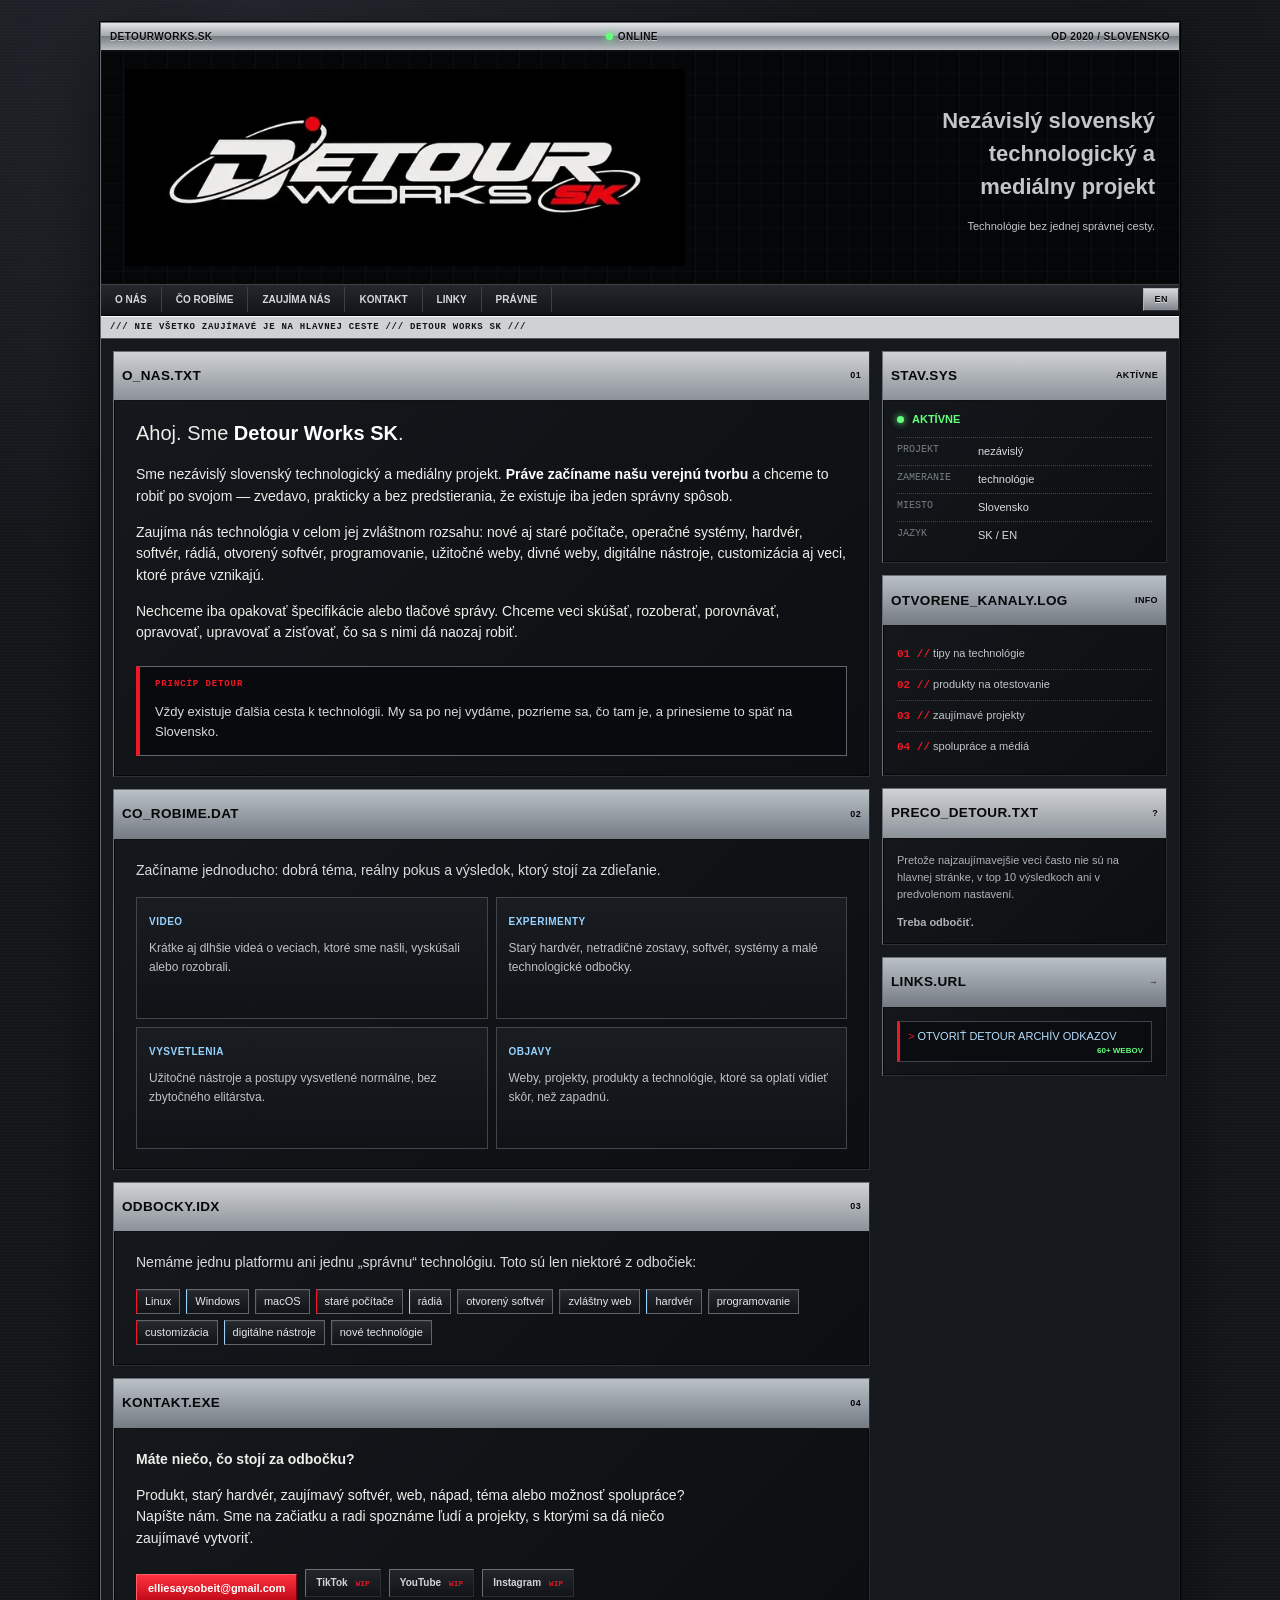
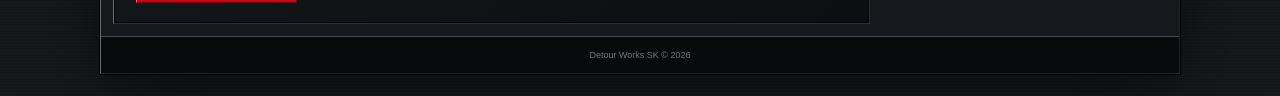
==== index.html @ 7b64d667 "Improve homepage hierarchy and usability" ====
<!doctype html>
<html lang="sk">
<head>
  <meta charset="utf-8">
  <meta name="viewport" content="width=device-width,initial-scale=1">
  <meta name="description" content="Detour Works SK — nový nezávislý slovenský technologický a mediálny projekt. Objavujeme hardvér, softvér, internet, starú techniku, programovanie a nové technologické odbočky.">
  <meta name="theme-color" content="#15171b">
  <title>Detour Works SK</title>
  <link rel="stylesheet" href="style.css">
  <script src="i18n.js" defer></script>
</head>
<body>
<a class="skip" href="#content">Preskočiť na obsah</a>

<div class="site-shell">
  <header class="masthead">
    <div class="chrome-line">
      <span>DETOURWORKS.SK</span>
      <span class="online"><i></i> ONLINE</span>
      <span>OD 2020 / SLOVENSKO</span>
    </div>

    <div class="brand-row">
      <a href="index.html" class="logo-link" aria-label="Detour Works SK — domov">
        <img src="assets/detour-works-sk-logo.webp" alt="Detour Works SK">
      </a>
      <div class="brand-note">
        <h1>Nezávislý slovenský technologický a mediálny projekt</h1>
        <p>Technológie bez jednej správnej cesty.</p>
      </div>
    </div>

    <nav aria-label="Hlavná navigácia">
      <a href="#o-nas">o nás</a>
      <a href="#co-robime">čo robíme</a>
      <a href="#zaujima-nas">zaujíma nás</a>
      <a href="#kontakt">kontakt</a>
      <a href="links.html">linky</a>
      <a href="legal.html">právne</a>
    </nav>
  </header>

  <div class="signal-bar" aria-hidden="true">
    <span>/// NIE VŠETKO ZAUJÍMAVÉ JE NA HLAVNEJ CESTE /// DETOUR WORKS SK ///</span>
  </div>

  <main id="content" class="page-grid">
    <div class="main-column">

      <section class="panel" id="o-nas">
        <div class="titlebar">
          <h2>O_NAS.TXT</h2>
          <span>01</span>
        </div>
        <div class="panel-body intro-copy">
          <p class="hello">Ahoj. Sme <strong>Detour Works SK</strong>.</p>
          <p>Sme nezávislý slovenský technologický a mediálny projekt. <strong>Práve začíname našu verejnú tvorbu</strong> a chceme to robiť po svojom — zvedavo, prakticky a bez predstierania, že existuje iba jeden správny spôsob.</p>
          <p>Zaujíma nás technológia v celom jej zvláštnom rozsahu: nové aj staré počítače, operačné systémy, hardvér, softvér, rádiá, otvorený softvér, programovanie, užitočné weby, divné weby, digitálne nástroje, customizácia aj veci, ktoré práve vznikajú.</p>
          <p>Nechceme iba opakovať špecifikácie alebo tlačové správy. Chceme veci skúšať, rozoberať, porovnávať, opravovať, upravovať a zisťovať, čo sa s nimi dá naozaj robiť.</p>

          <div class="statement">
            <span class="statement-label">PRINCÍP DETOUR</span>
            <p>Vždy existuje ďalšia cesta k technológii. My sa po nej vydáme, pozrieme sa, čo tam je, a prinesieme to späť na Slovensko.</p>
          </div>
        </div>
      </section>

      <section class="panel" id="co-robime">
        <div class="titlebar">
          <h2>CO_ROBIME.DAT</h2>
          <span>02</span>
        </div>
        <div class="panel-body">
          <p class="plain-lead">Začíname jednoducho: dobrá téma, reálny pokus a výsledok, ktorý stojí za zdieľanie.</p>
          <div class="mini-grid">
            <div class="mini-card">
              <b>VIDEO</b>
              <p>Krátke aj dlhšie videá o veciach, ktoré sme našli, vyskúšali alebo rozobrali.</p>
            </div>
            <div class="mini-card">
              <b>EXPERIMENTY</b>
              <p>Starý hardvér, netradičné zostavy, softvér, systémy a malé technologické odbočky.</p>
            </div>
            <div class="mini-card">
              <b>VYSVETLENIA</b>
              <p>Užitočné nástroje a postupy vysvetlené normálne, bez zbytočného elitárstva.</p>
            </div>
            <div class="mini-card">
              <b>OBJAVY</b>
              <p>Weby, projekty, produkty a technológie, ktoré sa oplatí vidieť skôr, než zapadnú.</p>
            </div>
          </div>
        </div>
      </section>

      <section class="panel" id="zaujima-nas">
        <div class="titlebar">
          <h2>ODBOCKY.IDX</h2>
          <span>03</span>
        </div>
        <div class="panel-body">
          <p class="plain-lead">Nemáme jednu platformu ani jednu „správnu“ technológiu. Toto sú len niektoré z odbočiek:</p>
          <div class="route-list">
            <span>Linux</span>
            <span>Windows</span>
            <span>macOS</span>
            <span>staré počítače</span>
            <span>rádiá</span>
            <span>otvorený softvér</span>
            <span>zvláštny web</span>
            <span>hardvér</span>
            <span>programovanie</span>
            <span>customizácia</span>
            <span>digitálne nástroje</span>
            <span>nové technológie</span>
          </div>
        </div>
      </section>

      <section class="panel" id="kontakt">
        <div class="titlebar">
          <h2>KONTAKT.EXE</h2>
          <span>04</span>
        </div>
        <div class="panel-body contact-copy">
          <p><strong>Máte niečo, čo stojí za odbočku?</strong></p>
          <p>Produkt, starý hardvér, zaujímavý softvér, web, nápad, téma alebo možnosť spolupráce? Napíšte nám. Sme na začiatku a radi spoznáme ľudí a projekty, s ktorými sa dá niečo zaujímavé vytvoriť.</p>
          <div class="contact-actions">
            <a class="email-button" href="mailto:elliesaysobeit@gmail.com">elliesaysobeit@gmail.com</a>
            <span class="social-button wip">TikTok <small>WIP</small></span>
            <span class="social-button wip">YouTube <small>WIP</small></span>
            <span class="social-button wip">Instagram <small>WIP</small></span>
          </div>
        </div>
      </section>

    </div>

    <aside class="side-column" aria-label="Stav projektu">
      <section class="panel compact-panel">
        <div class="titlebar">
          <h2>STAV.SYS</h2>
          <span>AKTÍVNE</span>
        </div>
        <div class="panel-body">
          <div class="status-row"><i class="status-dot"></i><strong>AKTÍVNE</strong></div>
          <dl class="spec-list">
            <div><dt>projekt</dt><dd>nezávislý</dd></div>
            <div><dt>zameranie</dt><dd>technológie</dd></div>
            <div><dt>miesto</dt><dd>Slovensko</dd></div>
            <div><dt>jazyk</dt><dd>SK / EN</dd></div>
          </dl>
        </div>
      </section>

      <section class="panel compact-panel">
        <div class="titlebar">
          <h2>OTVORENE_KANALY.LOG</h2>
          <span>INFO</span>
        </div>
        <div class="panel-body bench-list">
          <p><b>01 //</b> tipy na technológie</p>
          <p><b>02 //</b> produkty na otestovanie</p>
          <p><b>03 //</b> zaujímavé projekty</p>
          <p><b>04 //</b> spolupráce a médiá</p>
        </div>
      </section>

      <section class="panel compact-panel">
        <div class="titlebar">
          <h2>PRECO_DETOUR.TXT</h2>
          <span>?</span>
        </div>
        <div class="panel-body small-copy">
          <p>Pretože najzaujímavejšie veci často nie sú na hlavnej stránke, v top 10 výsledkoch ani v predvolenom nastavení.</p>
          <p><strong>Treba odbočiť.</strong></p>
        </div>
      </section>

      <section class="panel compact-panel">
        <div class="titlebar">
          <h2>LINKS.URL</h2>
          <span>→</span>
        </div>
        <div class="panel-body links-list">
          <a class="archive-link" href="links.html">OTVORIŤ DETOUR ARCHÍV ODKAZOV <small>60+ WEBOV</small></a>
        </div>
      </section>
    </aside>
  </main>

  <footer>
    <p>Detour Works SK © 2026</p>
  </footer>
</div>
</body>
</html>
---- style.css ----
*{box-sizing:border-box}
:root{
  --bg:#15171b;
  --bg2:#0d0f12;
  --panel:#101216;
  --panel2:#191c21;
  --line:#5f646b;
  --line-dark:#24282e;
  --text:#eceee9;
  --muted:#aeb3b9;
  --silver:#c9cdd1;
  --silver-dark:#7b8188;
  --red:#f01828;
  --blue:#98d4ff;
  --green:#63ff7d;
}
html{scroll-behavior:smooth}
body{
  margin:0;
  background:
    radial-gradient(circle at 20% 0,rgba(66,75,88,.32),transparent 30%),
    repeating-linear-gradient(0deg,rgba(255,255,255,.015) 0,rgba(255,255,255,.015) 1px,transparent 1px,transparent 3px),
    var(--bg);
  color:var(--text);
  font-family:Verdana,Tahoma,Arial,sans-serif;
  font-size:14px;
  line-height:1.55;
}
a{color:var(--blue);text-underline-offset:2px}
a:hover{color:#fff}
a:focus-visible{outline:2px dotted #fff;outline-offset:3px}
.skip{position:absolute;left:10px;top:-60px;background:#fff;color:#000;padding:7px 10px;z-index:1000}.skip:focus{top:10px}

.site-shell{
  width:min(1080px,calc(100% - 24px));
  margin:22px auto;
  border:1px solid #666b72;
  border-right-color:#20242a;
  border-bottom-color:#20242a;
  background:#0a0c0f;
  box-shadow:0 0 0 1px #000,0 18px 70px rgba(0,0,0,.55);
}

.chrome-line{
  min-height:28px;
  display:flex;
  align-items:center;
  justify-content:space-between;
  gap:14px;
  padding:5px 9px;
  background:linear-gradient(#e2e5e7 0,#a3a8ae 47%,#777d84 50%,#b9bec3 100%);
  border-bottom:1px solid #111;
  color:#08090a;
  font:700 10px/1.2 Tahoma,Verdana,sans-serif;
  letter-spacing:.04em;
  text-shadow:0 1px rgba(255,255,255,.5);
}
.online{display:flex;align-items:center;gap:5px}
.online i,.status-dot{width:7px;height:7px;background:var(--green);border-radius:50%;box-shadow:0 0 7px var(--green)}

.brand-row{
  display:flex;
  align-items:center;
  justify-content:space-between;
  gap:25px;
  min-height:138px;
  padding:18px 24px;
  background:
    linear-gradient(90deg,rgba(255,255,255,.03) 1px,transparent 1px),
    linear-gradient(rgba(255,255,255,.025) 1px,transparent 1px),
    #050608;
  background-size:22px 22px;
  border-bottom:1px solid #3d4248;
}
.logo-link{display:block;max-width:560px;min-width:0}
.logo-link img{display:block;width:100%;height:auto}
.brand-note{
  width:250px;
  flex:0 0 250px;
  color:#c2c6ca;
  font-size:11px;
  line-height:1.5;
  text-align:right;
}
.brand-note strong{display:block;color:#fff;font-size:12px;font-weight:700}
.brand-note span{display:block;margin-top:7px;color:var(--red);font:700 9px/1.4 "Courier New",monospace;text-transform:uppercase;letter-spacing:.08em}

nav{
  display:flex;
  align-items:center;
  flex-wrap:wrap;
  min-height:31px;
  background:linear-gradient(#24272c,#121418);
  border-bottom:1px solid #000;
}
nav a{
  padding:8px 14px 7px;
  border-right:1px solid #3d4147;
  color:#d4d7db;
  text-decoration:none;
  font:700 10px/1 Tahoma,Verdana,sans-serif;
  text-transform:uppercase;
}
nav a:hover{background:#30343a;color:#fff}
.signal-bar{
  overflow:hidden;
  padding:5px 9px;
  background:#cfd2d5;
  color:#111;
  border-top:1px solid #fff;
  border-bottom:1px solid #555;
  font:700 9px/1.2 "Courier New",monospace;
  letter-spacing:.08em;
  white-space:nowrap;
}
.signal-bar span{color:#151515}

.page-grid{
  display:grid;
  grid-template-columns:minmax(0,1fr) 285px;
  gap:12px;
  padding:12px;
  background:#15181c;
  align-items:start;
}
.main-column,.side-column{display:grid;gap:12px}

.panel{
  border:1px solid #6b7076;
  border-right-color:#2c3035;
  border-bottom-color:#2c3035;
  background:linear-gradient(135deg,#15181c,#0c0e11);
  box-shadow:inset 0 0 0 1px #050607;
}
.titlebar{
  display:flex;
  justify-content:space-between;
  align-items:center;
  gap:15px;
  min-height:25px;
  padding:5px 8px;
  background:linear-gradient(#cfd2d5,#8c9299);
  color:#060708;
  border-bottom:1px solid #111;
  font:700 9px/1.2 Tahoma,Verdana,sans-serif;
  letter-spacing:.04em;
}
.panel:nth-child(even)>.titlebar{background:linear-gradient(#b9c0c6,#747b83)}
.panel-body{padding:20px 22px}
.panel-body p:first-child{margin-top:0}
.panel-body p:last-child{margin-bottom:0}

.intro-copy{font-size:14px}
.hello{font-size:20px;line-height:1.25;margin-bottom:18px!important}
.hello strong{color:#fff}
.intro-copy strong{color:#fff}
.statement{
  margin-top:22px;
  padding:13px 15px;
  border:1px solid #62676d;
  border-left:4px solid var(--red);
  background:#080a0d;
}
.statement-label{
  display:block;
  margin-bottom:5px;
  color:var(--red);
  font:700 9px/1 "Courier New",monospace;
  letter-spacing:.1em;
}
.statement p{font-size:13px;color:#d7dade}

.plain-lead{color:#d8dadd;margin-bottom:15px!important}
.mini-grid{
  display:grid;
  grid-template-columns:1fr 1fr;
  gap:8px;
}
.mini-card{
  min-height:122px;
  padding:12px;
  border:1px solid #41464c;
  background:linear-gradient(#191c21,#101216);
}
.mini-card b{
  color:var(--blue);
  font:700 10px/1 Tahoma,Verdana,sans-serif;
  letter-spacing:.05em;
}
.mini-card p{margin:8px 0 0;color:#bfc3c7;font-size:12px}

.route-list{display:flex;flex-wrap:wrap;gap:6px}
.route-list span{
  padding:5px 8px;
  border:1px solid #60656b;
  background:linear-gradient(#25282d,#111317);
  color:#e5e7e9;
  font:11px/1.2 Tahoma,Verdana,sans-serif;
  box-shadow:inset 1px 1px rgba(255,255,255,.05);
}
.route-list span:nth-child(3n+1){border-left-color:var(--red)}
.route-list span:nth-child(3n+2){border-left-color:var(--blue)}

.contact-copy p{max-width:72ch}
.email-button{
  display:inline-block;
  margin-top:10px;
  padding:8px 11px;
  border:1px solid #ff5c67;
  border-right-color:#77000a;
  border-bottom-color:#77000a;
  background:linear-gradient(#ff3341,#bd0715);
  color:white;
  text-decoration:none;
  font:700 11px/1 Tahoma,Verdana,sans-serif;
}
.email-button:hover{background:linear-gradient(#ff5a65,#e10a1a);color:#fff}

.compact-panel .panel-body{padding:13px 14px}
.status-row{display:flex;align-items:center;gap:8px;color:var(--green);font:700 11px/1 Tahoma,Verdana,sans-serif;margin-bottom:12px}
.spec-list{margin:0}
.spec-list div{
  display:grid;
  grid-template-columns:74px 1fr;
  gap:7px;
  padding:5px 0;
  border-top:1px dotted #42474d;
}
.spec-list dt{color:#777e85;font:10px/1.4 "Courier New",monospace;text-transform:uppercase}
.spec-list dd{margin:0;color:#d9dcdf;font-size:11px}
.small-note,.small-copy p{font-size:11px;color:#aeb3b8}
.small-note{margin-top:12px!important}
.bench-list p{
  margin:0;
  padding:6px 0;
  border-bottom:1px dotted #3d4248;
  font-size:11px;
  color:#c2c6ca;
}
.bench-list p:last-child{border-bottom:0}
.bench-list b{color:var(--red);font-family:"Courier New",monospace}
.links-list{display:grid;gap:6px}
.links-list a{
  display:block;
  padding:6px 8px;
  border:1px solid #3f444a;
  background:#0a0c0f;
  color:#b7dfff;
  font-size:11px;
  text-decoration:none;
}
.links-list a:before{content:"> ";color:var(--red)}
.links-list a:hover{background:#171a1e;color:#fff}

footer{
  padding:12px;
  border-top:1px solid #454a50;
  background:#08090b;
  color:#727981;
  text-align:center;
  font:9px/1.4 Tahoma,Verdana,sans-serif;
}
.web-buttons{display:flex;justify-content:center;gap:5px;flex-wrap:wrap;margin-bottom:8px}
.web-buttons span{
  min-width:76px;
  padding:4px 6px;
  border:1px solid #aaa;
  border-right-color:#333;
  border-bottom-color:#333;
  background:linear-gradient(#d8dbdd,#838991);
  color:#0b0c0d;
  font:700 8px/1 Tahoma,Verdana,sans-serif;
  text-shadow:0 1px #fff;
}
.web-buttons span:nth-child(2){background:#101216;color:#74ff89;text-shadow:none;border-color:#4b5158}
.web-buttons span:nth-child(4){background:#c50b19;color:#fff;text-shadow:none;border-color:#ff6973 #660008 #660008 #ff6973}
footer p{margin:0}

.legal-page{
  max-width:850px;
  margin:12px auto;
  border:1px solid #565b62;
  background:#101216;
}
.legal-hero,.legal-block{padding:20px 24px}
.legal-hero{border-bottom:1px solid #484d53}
.legal-hero h1{font-size:25px;margin:5px 0 12px}
.legal-hero p,.legal-block p{font-size:12px;color:#c4c8cc}
.legal-block{border-bottom:1px dotted #454a50}
.legal-block h2{font-size:16px;margin:0 0 8px;color:#fff}
.section-tag{font:700 9px/1 "Courier New",monospace;color:var(--red);letter-spacing:.08em}

.error-page{min-height:100vh;display:grid;place-items:center;padding:20px;background:var(--bg)}
.error-box{width:min(560px,100%);border:1px solid #666b72;background:#0c0e11}
.error-box .inside{padding:28px}
.error-box h1{margin:0;color:var(--red);font-size:58px;line-height:1}
.error-box h2{font-size:18px}
.button{
  display:inline-block;
  padding:7px 10px;
  border:1px solid #9da2a7;
  background:linear-gradient(#d6d9dc,#898f96);
  color:#08090a;
  text-decoration:none;
  font:700 10px/1 Tahoma,Verdana,sans-serif;
}
.button.primary{background:linear-gradient(#ff3d49,#bf0715);border-color:#ff7480 #690007 #690007 #ff7480;color:#fff}

@media(max-width:820px){
  .page-grid{grid-template-columns:1fr}
  .side-column{grid-template-columns:1fr 1fr}
  .brand-row{align-items:flex-start}
  .brand-note{width:190px;flex-basis:190px}
}
@media(max-width:620px){
  body{font-size:13px}
  .site-shell{width:calc(100% - 10px);margin:5px auto}
  .chrome-line span:last-child{display:none}
  .brand-row{display:block;padding:14px}
  .logo-link{max-width:100%}
  .brand-note{width:auto;margin-top:12px;text-align:left}
  nav a{padding:8px 9px;font-size:9px}
  .page-grid{padding:7px;gap:7px}
  .main-column,.side-column{gap:7px}
  .side-column{grid-template-columns:1fr}
  .panel-body{padding:16px}
  .mini-grid{grid-template-columns:1fr}
  .hello{font-size:18px}
}
@media(prefers-reduced-motion:reduce){html{scroll-behavior:auto}}

/* link archive */
.archive-link{border-left:3px solid var(--red)!important}
.archive-link small{float:right;color:var(--green);font:700 8px/1 Tahoma,Verdana,sans-serif;margin-top:2px}
.links-shell{max-width:1180px}
.links-header{display:grid;grid-template-columns:1fr 130px;gap:30px;align-items:end;padding:28px 30px;background:radial-gradient(circle at 85% 30%,rgba(240,24,40,.16),transparent 28%),linear-gradient(135deg,#08090b,#15181c);border-bottom:1px solid #464b51}
.links-header h1{margin:7px 0 10px;font:900 clamp(28px,5vw,56px)/.95 Arial,Helvetica,sans-serif;letter-spacing:-.045em;text-transform:uppercase;font-style:italic}
.links-header p{max-width:760px;margin:0;color:#c3c7cb;font-size:13px}
.back-home{font:700 9px/1 Tahoma,Verdana,sans-serif;text-decoration:none;color:var(--blue)}
.directory-stamp{justify-self:end;width:110px;padding:11px;border:2px solid #aaa;border-right-color:#383c41;border-bottom-color:#383c41;background:linear-gradient(#d6d9dc,#7d838a);color:#0b0c0d;text-align:center;font:700 11px/1.05 Tahoma,Verdana,sans-serif;transform:rotate(2deg);text-shadow:0 1px #fff}
.directory-stamp b{font-size:31px;letter-spacing:-.05em}.directory-stamp small{font-size:8px}
.links-main{padding:12px;background:#15181c}
.directory-toolbar{position:sticky;top:0;z-index:20;display:grid;grid-template-columns:auto minmax(120px,1fr) auto auto;gap:7px;align-items:center;padding:8px;border:1px solid #6a7077;background:linear-gradient(#cfd2d5,#81878e);color:#08090a;box-shadow:0 3px 8px rgba(0,0,0,.4)}
.toolbar-label{font:700 10px/1 Tahoma,Verdana,sans-serif}
.directory-toolbar input{min-width:0;padding:6px 8px;border:1px inset #555;background:#fff;color:#111;font:11px/1 Tahoma,Verdana,sans-serif}
.directory-toolbar button{padding:6px 9px;border:1px outset #eee;background:#c9ccd0;color:#111;font:700 9px/1 Tahoma,Verdana,sans-serif}
.result-count{font:700 9px/1 "Courier New",monospace}
.archive-intro{margin:12px 0;padding:10px 12px;border:1px dotted #51565c;background:#0d0f12;color:#9fa5ab;font-size:11px}
.link-category{margin:0 0 12px;border:1px solid #545a60;background:#0b0d10}
.category-bar{display:flex;justify-content:space-between;gap:20px;padding:6px 8px;border-bottom:1px solid #111;background:linear-gradient(#bfc4c8,#737980);color:#060708;font:700 9px/1.2 Tahoma,Verdana,sans-serif;letter-spacing:.04em}
.link-directory{display:grid;grid-template-columns:repeat(2,minmax(0,1fr));gap:1px;background:#33383e}
.resource{display:grid;grid-template-columns:minmax(0,1fr) auto;gap:5px 15px;align-content:start;min-height:104px;padding:12px 13px;background:linear-gradient(135deg,#15181c,#0c0e11);color:#eee;text-decoration:none}
.resource:hover{background:linear-gradient(135deg,#21252a,#111419)}
.resource b{font:700 12px/1.2 Tahoma,Verdana,sans-serif;color:#fff}
.resource code{justify-self:end;color:var(--blue);font:9px/1.2 "Courier New",monospace}
.resource span{grid-column:1/-1;color:#aeb4ba;font-size:11px;line-height:1.45}
.resource:hover b{color:#fff}.resource:hover span{color:#d3d6d9}
.resource[hidden],.link-category[hidden]{display:none!important}
.archive-footer-panel{margin-top:12px;border:1px solid #555b62;background:#0b0d10}
.archive-submit{display:flex;justify-content:space-between;gap:30px;align-items:center;padding:16px}
.archive-submit p{margin:0;max-width:780px;color:#bfc4c9;font-size:11px}
.archive-submit a{white-space:nowrap;font:700 10px/1 Tahoma,Verdana,sans-serif}
@media(max-width:720px){
  .links-header{grid-template-columns:1fr;padding:20px}
  .directory-stamp{justify-self:start}
  .link-directory{grid-template-columns:1fr}
  .directory-toolbar{grid-template-columns:auto 1fr auto}
  .result-count{grid-column:1/-1;text-align:right}
  .archive-submit{display:block}.archive-submit a{display:inline-block;margin-top:12px}
}

.contact-actions{display:flex;flex-wrap:wrap;gap:8px;align-items:center;margin-top:10px}
.social-button{
  display:inline-block;
  padding:8px 10px;
  border:1px solid #747a81;
  border-right-color:#2d3136;
  border-bottom-color:#2d3136;
  background:linear-gradient(#24282d,#121418);
  color:#e8eaec;
  text-decoration:none;
  font:700 10px/1 Tahoma,Verdana,sans-serif;
}
.social-button small{
  margin-left:5px;
  color:var(--red);
  font:700 8px/1 "Courier New",monospace;
}
.social-button.wip{cursor:default;opacity:.9}
.social-button.wip:hover{color:#e8eaec;background:linear-gradient(#24282d,#121418)}

.lang-switch{
  margin-left:auto;
  padding:6px 10px;
  border:1px solid #aeb3b8;
  border-right-color:#2c3035;
  border-bottom-color:#2c3035;
  background:linear-gradient(#d5d8db,#81878e);
  color:#08090a;
  font:700 9px/1 Tahoma,Verdana,sans-serif;
  letter-spacing:.06em;
  cursor:pointer;
  text-shadow:0 1px rgba(255,255,255,.65);
}
.lang-switch:hover{background:linear-gradient(#eef0f1,#9ba1a8);color:#000}
.lang-switch-floating{position:fixed;right:12px;top:12px;z-index:1000}
@media(max-width:620px){.lang-switch{padding:7px 9px}}
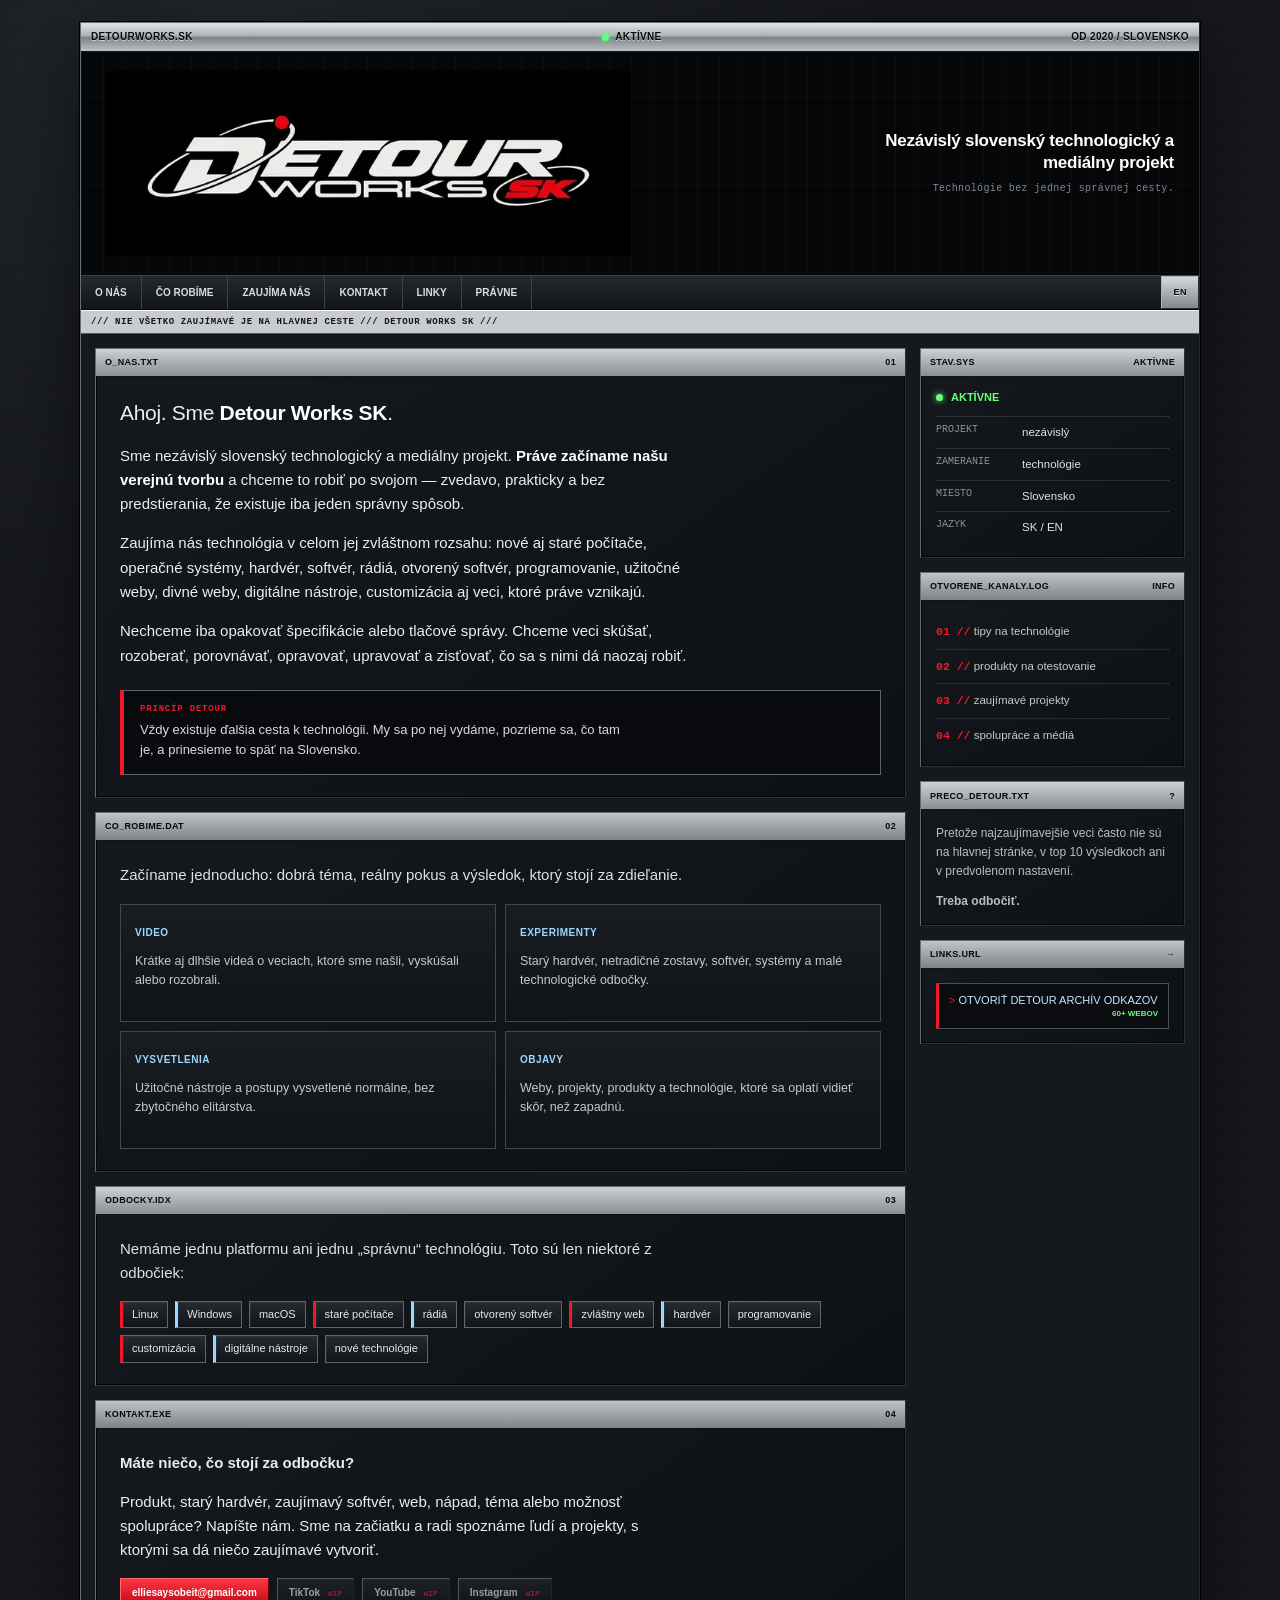
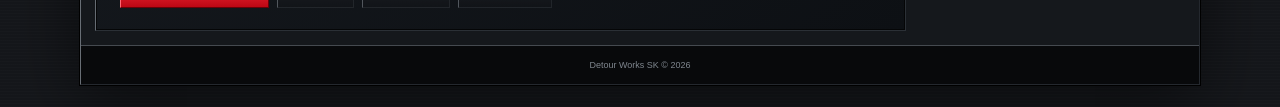
==== commit 39457893: "Keep Slovak status label on default page" ====
--- a/index.html
+++ b/index.html
@@ -16,7 +16,7 @@
   <header class="masthead">
     <div class="chrome-line">
       <span>DETOURWORKS.SK</span>
-      <span class="online"><i></i> ONLINE</span>
+      <span class="online"><i></i> AKTÍVNE</span>
       <span>OD 2020 / SLOVENSKO</span>
     </div>
 
--- a/style.css
+++ b/style.css
@@ -1,397 +1,338 @@
 *{box-sizing:border-box}
 :root{
   --bg:#15171b;
-  --bg2:#0d0f12;
-  --panel:#101216;
-  --panel2:#191c21;
-  --line:#5f646b;
-  --line-dark:#24282e;
+  --bg-deep:#090b0e;
+  --panel:#111419;
+  --panel-hi:#181c21;
+  --line:#555b62;
+  --line-soft:#343940;
   --text:#eceee9;
-  --muted:#aeb3b9;
+  --muted:#b9bec4;
+  --dim:#838a92;
   --silver:#c9cdd1;
-  --silver-dark:#7b8188;
   --red:#f01828;
-  --blue:#98d4ff;
+  --blue:#9bd7ff;
   --green:#63ff7d;
-}
-html{scroll-behavior:smooth}
+  --content:1120px;
+}
+html{scroll-behavior:smooth;scroll-padding-top:12px}
 body{
   margin:0;
   background:
-    radial-gradient(circle at 20% 0,rgba(66,75,88,.32),transparent 30%),
-    repeating-linear-gradient(0deg,rgba(255,255,255,.015) 0,rgba(255,255,255,.015) 1px,transparent 1px,transparent 3px),
+    radial-gradient(circle at 18% 0,rgba(65,74,87,.28),transparent 32%),
+    repeating-linear-gradient(0deg,rgba(255,255,255,.012) 0,rgba(255,255,255,.012) 1px,transparent 1px,transparent 3px),
     var(--bg);
   color:var(--text);
   font-family:Verdana,Tahoma,Arial,sans-serif;
-  font-size:14px;
-  line-height:1.55;
+  font-size:15px;
+  line-height:1.62;
+  -webkit-font-smoothing:antialiased;
 }
 a{color:var(--blue);text-underline-offset:2px}
 a:hover{color:#fff}
-a:focus-visible{outline:2px dotted #fff;outline-offset:3px}
-.skip{position:absolute;left:10px;top:-60px;background:#fff;color:#000;padding:7px 10px;z-index:1000}.skip:focus{top:10px}
+a:focus-visible,button:focus-visible,input:focus-visible{outline:2px dotted #fff;outline-offset:3px}
+.skip{position:absolute;left:10px;top:-70px;background:#fff;color:#000;padding:8px 11px;z-index:1000;font-weight:700}
+.skip:focus{top:10px}
 
 .site-shell{
-  width:min(1080px,calc(100% - 24px));
+  width:min(var(--content),calc(100% - 24px));
   margin:22px auto;
-  border:1px solid #666b72;
-  border-right-color:#20242a;
-  border-bottom-color:#20242a;
-  background:#0a0c0f;
+  border:1px solid #686e75;
+  border-right-color:#24282e;
+  border-bottom-color:#24282e;
+  background:var(--bg-deep);
   box-shadow:0 0 0 1px #000,0 18px 70px rgba(0,0,0,.55);
 }
-
+.masthead{background:#07090b}
 .chrome-line{
-  min-height:28px;
+  min-height:29px;
   display:flex;
   align-items:center;
   justify-content:space-between;
   gap:14px;
-  padding:5px 9px;
-  background:linear-gradient(#e2e5e7 0,#a3a8ae 47%,#777d84 50%,#b9bec3 100%);
+  padding:5px 10px;
+  background:linear-gradient(#e0e3e6 0,#aab0b6 47%,#7b8188 50%,#bcc1c6 100%);
   border-bottom:1px solid #111;
   color:#08090a;
   font:700 10px/1.2 Tahoma,Verdana,sans-serif;
-  letter-spacing:.04em;
-  text-shadow:0 1px rgba(255,255,255,.5);
-}
-.online{display:flex;align-items:center;gap:5px}
-.online i,.status-dot{width:7px;height:7px;background:var(--green);border-radius:50%;box-shadow:0 0 7px var(--green)}
+  letter-spacing:.035em;
+  text-shadow:0 1px rgba(255,255,255,.55);
+}
+.online{display:flex;align-items:center;gap:6px}
+.online i,.status-dot{display:inline-block;width:7px;height:7px;background:var(--green);border-radius:50%;box-shadow:0 0 6px var(--green)}
 
 .brand-row{
+  display:grid;
+  grid-template-columns:minmax(0,1fr) minmax(220px,290px);
+  align-items:center;
+  gap:30px;
+  min-height:144px;
+  padding:19px 25px;
+  background:
+    linear-gradient(90deg,rgba(255,255,255,.028) 1px,transparent 1px),
+    linear-gradient(rgba(255,255,255,.022) 1px,transparent 1px),
+    #050608;
+  background-size:22px 22px;
+  border-bottom:1px solid #3c4147;
+}
+.logo-link{display:block;max-width:525px;min-width:0}
+.logo-link img{display:block;width:100%;height:auto}
+.brand-note{text-align:right;color:var(--muted)}
+.brand-note h1{margin:0;font-size:17px;line-height:1.32;font-weight:700;color:#fff;letter-spacing:-.015em;text-transform:none}
+.brand-note p{margin:8px 0 0;color:var(--dim);font:10px/1.45 "Courier New",monospace;letter-spacing:.035em}
+
+nav{
+  display:flex;
+  align-items:stretch;
+  flex-wrap:nowrap;
+  min-height:34px;
+  overflow-x:auto;
+  background:linear-gradient(#25292e,#121418);
+  border-bottom:1px solid #000;
+  scrollbar-width:thin;
+}
+nav a{
+  flex:0 0 auto;
   display:flex;
   align-items:center;
-  justify-content:space-between;
-  gap:25px;
-  min-height:138px;
-  padding:18px 24px;
-  background:
-    linear-gradient(90deg,rgba(255,255,255,.03) 1px,transparent 1px),
-    linear-gradient(rgba(255,255,255,.025) 1px,transparent 1px),
-    #050608;
-  background-size:22px 22px;
-  border-bottom:1px solid #3d4248;
-}
-.logo-link{display:block;max-width:560px;min-width:0}
-.logo-link img{display:block;width:100%;height:auto}
-.brand-note{
-  width:250px;
-  flex:0 0 250px;
-  color:#c2c6ca;
-  font-size:11px;
-  line-height:1.5;
-  text-align:right;
-}
-.brand-note strong{display:block;color:#fff;font-size:12px;font-weight:700}
-.brand-note span{display:block;margin-top:7px;color:var(--red);font:700 9px/1.4 "Courier New",monospace;text-transform:uppercase;letter-spacing:.08em}
-
-nav{
-  display:flex;
-  align-items:center;
-  flex-wrap:wrap;
-  min-height:31px;
-  background:linear-gradient(#24272c,#121418);
-  border-bottom:1px solid #000;
-}
-nav a{
-  padding:8px 14px 7px;
-  border-right:1px solid #3d4147;
-  color:#d4d7db;
+  padding:9px 14px 8px;
+  border-right:1px solid #3d4248;
+  color:#d9dcdf;
   text-decoration:none;
   font:700 10px/1 Tahoma,Verdana,sans-serif;
   text-transform:uppercase;
 }
-nav a:hover{background:#30343a;color:#fff}
+nav a:hover{background:#31363c;color:#fff}
 .signal-bar{
   overflow:hidden;
-  padding:5px 9px;
-  background:#cfd2d5;
+  padding:6px 10px;
+  background:#c8ccd0;
   color:#111;
-  border-top:1px solid #fff;
-  border-bottom:1px solid #555;
+  border-top:1px solid #f5f5f5;
+  border-bottom:1px solid #555b62;
   font:700 9px/1.2 "Courier New",monospace;
-  letter-spacing:.08em;
+  letter-spacing:.065em;
   white-space:nowrap;
 }
 .signal-bar span{color:#151515}
 
 .page-grid{
   display:grid;
-  grid-template-columns:minmax(0,1fr) 285px;
-  gap:12px;
-  padding:12px;
+  grid-template-columns:minmax(0,1fr) 265px;
+  gap:14px;
+  padding:14px;
   background:#15181c;
   align-items:start;
 }
-.main-column,.side-column{display:grid;gap:12px}
+.main-column,.side-column{display:grid;gap:14px}
+section[id]{scroll-margin-top:14px}
 
 .panel{
-  border:1px solid #6b7076;
-  border-right-color:#2c3035;
-  border-bottom-color:#2c3035;
-  background:linear-gradient(135deg,#15181c,#0c0e11);
+  border:1px solid #666c73;
+  border-right-color:#2b3036;
+  border-bottom-color:#2b3036;
+  background:linear-gradient(145deg,#15191e,#0d1014);
   box-shadow:inset 0 0 0 1px #050607;
 }
-.titlebar{
+.titlebar,.category-bar{
   display:flex;
   justify-content:space-between;
   align-items:center;
   gap:15px;
-  min-height:25px;
-  padding:5px 8px;
-  background:linear-gradient(#cfd2d5,#8c9299);
-  color:#060708;
+  min-height:28px;
+  padding:6px 9px;
+  background:linear-gradient(#cdd1d5,#898f96);
+  color:#070809;
   border-bottom:1px solid #111;
   font:700 9px/1.2 Tahoma,Verdana,sans-serif;
-  letter-spacing:.04em;
-}
-.panel:nth-child(even)>.titlebar{background:linear-gradient(#b9c0c6,#747b83)}
-.panel-body{padding:20px 22px}
+  letter-spacing:.035em;
+}
+.titlebar h2,.category-bar h2{margin:0;font:inherit;color:inherit}
+.panel:nth-child(even)>.titlebar{background:linear-gradient(#bfc4c8,#7c838a)}
+.panel-body{padding:22px 24px}
+.panel-body p{max-width:68ch}
 .panel-body p:first-child{margin-top:0}
 .panel-body p:last-child{margin-bottom:0}
 
-.intro-copy{font-size:14px}
-.hello{font-size:20px;line-height:1.25;margin-bottom:18px!important}
+.intro-copy{font-size:15px}
+.hello{font-size:21px;line-height:1.3;margin-bottom:17px!important;letter-spacing:-.015em}
 .hello strong{color:#fff}
 .intro-copy strong{color:#fff}
 .statement{
   margin-top:22px;
-  padding:13px 15px;
-  border:1px solid #62676d;
+  padding:14px 16px;
+  border:1px solid #5f656c;
   border-left:4px solid var(--red);
   background:#080a0d;
 }
-.statement-label{
-  display:block;
-  margin-bottom:5px;
-  color:var(--red);
-  font:700 9px/1 "Courier New",monospace;
-  letter-spacing:.1em;
-}
-.statement p{font-size:13px;color:#d7dade}
-
-.plain-lead{color:#d8dadd;margin-bottom:15px!important}
-.mini-grid{
-  display:grid;
-  grid-template-columns:1fr 1fr;
-  gap:8px;
-}
+.statement-label{display:block;margin-bottom:6px;color:var(--red);font:700 9px/1 "Courier New",monospace;letter-spacing:.09em}
+.statement p{margin:0;font-size:13px;line-height:1.55;color:#d8dbde}
+
+.plain-lead{color:#dfe1e3;margin-bottom:16px!important}
+.mini-grid{display:grid;grid-template-columns:1fr 1fr;gap:9px}
 .mini-card{
-  min-height:122px;
-  padding:12px;
-  border:1px solid #41464c;
-  background:linear-gradient(#191c21,#101216);
-}
-.mini-card b{
-  color:var(--blue);
-  font:700 10px/1 Tahoma,Verdana,sans-serif;
-  letter-spacing:.05em;
-}
-.mini-card p{margin:8px 0 0;color:#bfc3c7;font-size:12px}
-
-.route-list{display:flex;flex-wrap:wrap;gap:6px}
+  min-height:118px;
+  padding:14px;
+  border:1px solid #41474e;
+  background:linear-gradient(#191d22,#101318);
+}
+.mini-card b{color:var(--blue);font:700 10px/1.2 Tahoma,Verdana,sans-serif;letter-spacing:.05em}
+.mini-card p{margin:9px 0 0;color:#c5c9cd;font-size:12.5px;line-height:1.55}
+
+.route-list{display:flex;flex-wrap:wrap;gap:7px}
 .route-list span{
-  padding:5px 8px;
-  border:1px solid #60656b;
-  background:linear-gradient(#25282d,#111317);
-  color:#e5e7e9;
+  padding:6px 9px;
+  border:1px solid #60666d;
+  background:linear-gradient(#262a30,#111419);
+  color:#e7e9eb;
   font:11px/1.2 Tahoma,Verdana,sans-serif;
   box-shadow:inset 1px 1px rgba(255,255,255,.05);
 }
-.route-list span:nth-child(3n+1){border-left-color:var(--red)}
-.route-list span:nth-child(3n+2){border-left-color:var(--blue)}
-
-.contact-copy p{max-width:72ch}
+.route-list span:nth-child(3n+1){border-left:3px solid var(--red)}
+.route-list span:nth-child(3n+2){border-left:3px solid var(--blue)}
+
+.contact-copy p{max-width:65ch}
+.contact-actions{display:flex;flex-wrap:wrap;gap:8px;align-items:center;margin-top:14px}
+.email-button,.social-button{
+  display:inline-block;
+  padding:9px 11px;
+  border:1px solid #777d84;
+  border-right-color:#2c3035;
+  border-bottom-color:#2c3035;
+  text-decoration:none;
+  font:700 10px/1 Tahoma,Verdana,sans-serif;
+}
 .email-button{
-  display:inline-block;
-  margin-top:10px;
-  padding:8px 11px;
-  border:1px solid #ff5c67;
-  border-right-color:#77000a;
-  border-bottom-color:#77000a;
-  background:linear-gradient(#ff3341,#bd0715);
-  color:white;
-  text-decoration:none;
-  font:700 11px/1 Tahoma,Verdana,sans-serif;
-}
-.email-button:hover{background:linear-gradient(#ff5a65,#e10a1a);color:#fff}
-
-.compact-panel .panel-body{padding:13px 14px}
-.status-row{display:flex;align-items:center;gap:8px;color:var(--green);font:700 11px/1 Tahoma,Verdana,sans-serif;margin-bottom:12px}
+  background:linear-gradient(#ff3543,#bc0714);
+  color:#fff;
+  border-color:#ff6974 #680008 #680008 #ff6974;
+}
+.email-button:hover{background:linear-gradient(#ff5863,#df0a19);color:#fff}
+.social-button{background:linear-gradient(#24282d,#121418);color:#e8eaec}
+.social-button small{margin-left:5px;color:var(--red);font:700 8px/1 "Courier New",monospace}
+.social-button.wip{opacity:.64;cursor:not-allowed}
+
+.compact-panel .panel-body{padding:14px 15px}
+.status-row{display:flex;align-items:center;gap:8px;color:var(--green);font:700 11px/1.2 Tahoma,Verdana,sans-serif;margin-bottom:12px}
 .spec-list{margin:0}
-.spec-list div{
-  display:grid;
-  grid-template-columns:74px 1fr;
-  gap:7px;
-  padding:5px 0;
-  border-top:1px dotted #42474d;
-}
-.spec-list dt{color:#777e85;font:10px/1.4 "Courier New",monospace;text-transform:uppercase}
-.spec-list dd{margin:0;color:#d9dcdf;font-size:11px}
-.small-note,.small-copy p{font-size:11px;color:#aeb3b8}
-.small-note{margin-top:12px!important}
-.bench-list p{
-  margin:0;
-  padding:6px 0;
-  border-bottom:1px dotted #3d4248;
-  font-size:11px;
-  color:#c2c6ca;
-}
+.spec-list div{display:grid;grid-template-columns:78px 1fr;gap:8px;padding:6px 0;border-top:1px dotted #42474d}
+.spec-list dt{color:#8c939a;font:10px/1.4 "Courier New",monospace;text-transform:uppercase}
+.spec-list dd{margin:0;color:#e0e2e4;font-size:11.5px}
+.small-copy p{font-size:12px;line-height:1.55;color:#b9bec4}
+.bench-list p{margin:0;padding:7px 0;border-bottom:1px dotted #3d4248;font-size:11.5px;color:#c6cacf}
 .bench-list p:last-child{border-bottom:0}
 .bench-list b{color:var(--red);font-family:"Courier New",monospace}
 .links-list{display:grid;gap:6px}
 .links-list a{
   display:block;
-  padding:6px 8px;
-  border:1px solid #3f444a;
+  padding:9px 10px;
+  border:1px solid #4a5057;
+  border-left:3px solid var(--red);
   background:#0a0c0f;
-  color:#b7dfff;
+  color:#c4e6ff;
   font-size:11px;
+  line-height:1.4;
   text-decoration:none;
 }
 .links-list a:before{content:"> ";color:var(--red)}
-.links-list a:hover{background:#171a1e;color:#fff}
+.links-list a:hover{background:#191d22;color:#fff}
+.archive-link small{float:right;color:var(--green);font:700 8px/1.4 Tahoma,Verdana,sans-serif;margin-left:8px}
 
 footer{
-  padding:12px;
+  padding:13px;
   border-top:1px solid #454a50;
   background:#08090b;
-  color:#727981;
+  color:#7f868e;
   text-align:center;
   font:9px/1.4 Tahoma,Verdana,sans-serif;
 }
-.web-buttons{display:flex;justify-content:center;gap:5px;flex-wrap:wrap;margin-bottom:8px}
-.web-buttons span{
-  min-width:76px;
-  padding:4px 6px;
-  border:1px solid #aaa;
-  border-right-color:#333;
-  border-bottom-color:#333;
-  background:linear-gradient(#d8dbdd,#838991);
-  color:#0b0c0d;
-  font:700 8px/1 Tahoma,Verdana,sans-serif;
-  text-shadow:0 1px #fff;
-}
-.web-buttons span:nth-child(2){background:#101216;color:#74ff89;text-shadow:none;border-color:#4b5158}
-.web-buttons span:nth-child(4){background:#c50b19;color:#fff;text-shadow:none;border-color:#ff6973 #660008 #660008 #ff6973}
 footer p{margin:0}
 
-.legal-page{
-  max-width:850px;
-  margin:12px auto;
-  border:1px solid #565b62;
-  background:#101216;
-}
-.legal-hero,.legal-block{padding:20px 24px}
-.legal-hero{border-bottom:1px solid #484d53}
-.legal-hero h1{font-size:25px;margin:5px 0 12px}
-.legal-hero p,.legal-block p{font-size:12px;color:#c4c8cc}
+/* Legal */
+.topbar{
+  display:flex;align-items:center;justify-content:space-between;gap:20px;
+  min-height:42px;padding:0 14px;background:#0a0c0f;border-bottom:1px solid #484e55
+}
+.microbrand{display:flex;align-items:center;gap:7px;text-decoration:none;color:#fff;font:700 10px/1 Tahoma,Verdana,sans-serif}
+.microbrand-mark{display:inline-grid;place-items:center;width:30px;height:20px;background:#c9cdd1;color:#111;border:1px solid #fff #333 #333 #fff}
+.microbrand b{background:var(--red);padding:3px 5px}
+.topbar nav{flex:1;justify-content:flex-end;border:0;background:transparent;overflow:auto}
+.legal-page{max-width:860px;margin:14px auto;border:1px solid #565c63;background:#101318}
+.legal-hero,.legal-block{padding:24px 28px}
+.legal-hero{border-bottom:1px solid #484e55}
+.legal-hero h1{font-size:27px;line-height:1.12;margin:6px 0 13px}
+.legal-hero p,.legal-block p{font-size:13.5px;line-height:1.62;color:#c9cdd1;max-width:72ch}
 .legal-block{border-bottom:1px dotted #454a50}
-.legal-block h2{font-size:16px;margin:0 0 8px;color:#fff}
-.section-tag{font:700 9px/1 "Courier New",monospace;color:var(--red);letter-spacing:.08em}
-
+.legal-block h2{font-size:17px;margin:0 0 9px;color:#fff}
+.section-tag{font:700 9px/1 "Courier New",monospace;color:var(--red);letter-spacing:.075em}
+
+/* 404 */
 .error-page{min-height:100vh;display:grid;place-items:center;padding:20px;background:var(--bg)}
-.error-box{width:min(560px,100%);border:1px solid #666b72;background:#0c0e11}
-.error-box .inside{padding:28px}
+.error-box{width:min(560px,100%);border:1px solid #666c73;background:#0c0f13}
+.error-box .inside{padding:30px}
 .error-box h1{margin:0;color:var(--red);font-size:58px;line-height:1}
 .error-box h2{font-size:18px}
-.button{
-  display:inline-block;
-  padding:7px 10px;
-  border:1px solid #9da2a7;
-  background:linear-gradient(#d6d9dc,#898f96);
-  color:#08090a;
-  text-decoration:none;
-  font:700 10px/1 Tahoma,Verdana,sans-serif;
-}
+.windowbar{display:flex;justify-content:space-between;gap:12px;padding:6px 9px;background:linear-gradient(#d0d4d7,#858b92);color:#090a0b;font:700 9px/1 Tahoma,Verdana,sans-serif;border-bottom:1px solid #111}
+.button{display:inline-block;padding:8px 11px;border:1px solid #9da2a7;background:linear-gradient(#d6d9dc,#898f96);color:#08090a;text-decoration:none;font:700 10px/1 Tahoma,Verdana,sans-serif}
 .button.primary{background:linear-gradient(#ff3d49,#bf0715);border-color:#ff7480 #690007 #690007 #ff7480;color:#fff}
 
-@media(max-width:820px){
-  .page-grid{grid-template-columns:1fr}
-  .side-column{grid-template-columns:1fr 1fr}
-  .brand-row{align-items:flex-start}
-  .brand-note{width:190px;flex-basis:190px}
-}
-@media(max-width:620px){
-  body{font-size:13px}
-  .site-shell{width:calc(100% - 10px);margin:5px auto}
-  .chrome-line span:last-child{display:none}
-  .brand-row{display:block;padding:14px}
-  .logo-link{max-width:100%}
-  .brand-note{width:auto;margin-top:12px;text-align:left}
-  nav a{padding:8px 9px;font-size:9px}
-  .page-grid{padding:7px;gap:7px}
-  .main-column,.side-column{gap:7px}
-  .side-column{grid-template-columns:1fr}
-  .panel-body{padding:16px}
-  .mini-grid{grid-template-columns:1fr}
-  .hello{font-size:18px}
-}
-@media(prefers-reduced-motion:reduce){html{scroll-behavior:auto}}
-
-/* link archive */
-.archive-link{border-left:3px solid var(--red)!important}
-.archive-link small{float:right;color:var(--green);font:700 8px/1 Tahoma,Verdana,sans-serif;margin-top:2px}
+/* Link archive */
 .links-shell{max-width:1180px}
-.links-header{display:grid;grid-template-columns:1fr 130px;gap:30px;align-items:end;padding:28px 30px;background:radial-gradient(circle at 85% 30%,rgba(240,24,40,.16),transparent 28%),linear-gradient(135deg,#08090b,#15181c);border-bottom:1px solid #464b51}
-.links-header h1{margin:7px 0 10px;font:900 clamp(28px,5vw,56px)/.95 Arial,Helvetica,sans-serif;letter-spacing:-.045em;text-transform:uppercase;font-style:italic}
-.links-header p{max-width:760px;margin:0;color:#c3c7cb;font-size:13px}
+.links-header{
+  display:grid;
+  grid-template-columns:minmax(0,1fr) 120px;
+  gap:28px;
+  align-items:end;
+  padding:26px 28px;
+  background:radial-gradient(circle at 85% 30%,rgba(240,24,40,.13),transparent 30%),linear-gradient(135deg,#08090b,#15181c);
+  border-bottom:1px solid #464b51;
+}
+.links-header h1{margin:8px 0 10px;font:800 clamp(28px,4vw,40px)/1 Arial,Helvetica,sans-serif;letter-spacing:-.035em;text-transform:uppercase;font-style:italic}
+.links-header p{max-width:720px;margin:0;color:#c8ccd0;font-size:13.5px;line-height:1.55}
 .back-home{font:700 9px/1 Tahoma,Verdana,sans-serif;text-decoration:none;color:var(--blue)}
-.directory-stamp{justify-self:end;width:110px;padding:11px;border:2px solid #aaa;border-right-color:#383c41;border-bottom-color:#383c41;background:linear-gradient(#d6d9dc,#7d838a);color:#0b0c0d;text-align:center;font:700 11px/1.05 Tahoma,Verdana,sans-serif;transform:rotate(2deg);text-shadow:0 1px #fff}
-.directory-stamp b{font-size:31px;letter-spacing:-.05em}.directory-stamp small{font-size:8px}
-.links-main{padding:12px;background:#15181c}
-.directory-toolbar{position:sticky;top:0;z-index:20;display:grid;grid-template-columns:auto minmax(120px,1fr) auto auto;gap:7px;align-items:center;padding:8px;border:1px solid #6a7077;background:linear-gradient(#cfd2d5,#81878e);color:#08090a;box-shadow:0 3px 8px rgba(0,0,0,.4)}
+.directory-stamp{justify-self:end;width:105px;padding:10px;border:2px solid #aaa;border-right-color:#383c41;border-bottom-color:#383c41;background:linear-gradient(#d6d9dc,#7d838a);color:#0b0c0d;text-align:center;font:700 10px/1.05 Tahoma,Verdana,sans-serif;transform:rotate(1.5deg);text-shadow:0 1px #fff}
+.directory-stamp b{font-size:29px;letter-spacing:-.04em}.directory-stamp small{font-size:8px}
+.links-main{padding:14px;background:#15181c}
+.directory-toolbar{
+  position:sticky;top:0;z-index:20;
+  display:grid;grid-template-columns:auto minmax(140px,1fr) auto auto;
+  gap:7px;align-items:center;padding:9px;
+  border:1px solid #6a7077;
+  background:linear-gradient(#cfd2d5,#81878e);
+  color:#08090a;box-shadow:0 3px 9px rgba(0,0,0,.38)
+}
 .toolbar-label{font:700 10px/1 Tahoma,Verdana,sans-serif}
-.directory-toolbar input{min-width:0;padding:6px 8px;border:1px inset #555;background:#fff;color:#111;font:11px/1 Tahoma,Verdana,sans-serif}
-.directory-toolbar button{padding:6px 9px;border:1px outset #eee;background:#c9ccd0;color:#111;font:700 9px/1 Tahoma,Verdana,sans-serif}
+.directory-toolbar input{min-width:0;padding:7px 9px;border:1px inset #555;background:#fff;color:#111;font:12px/1 Tahoma,Verdana,sans-serif}
+.directory-toolbar button{padding:7px 10px;border:1px outset #eee;background:#c9ccd0;color:#111;font:700 9px/1 Tahoma,Verdana,sans-serif;cursor:pointer}
 .result-count{font:700 9px/1 "Courier New",monospace}
-.archive-intro{margin:12px 0;padding:10px 12px;border:1px dotted #51565c;background:#0d0f12;color:#9fa5ab;font-size:11px}
-.link-category{margin:0 0 12px;border:1px solid #545a60;background:#0b0d10}
-.category-bar{display:flex;justify-content:space-between;gap:20px;padding:6px 8px;border-bottom:1px solid #111;background:linear-gradient(#bfc4c8,#737980);color:#060708;font:700 9px/1.2 Tahoma,Verdana,sans-serif;letter-spacing:.04em}
+.archive-intro{margin:12px 0;padding:11px 12px;border:1px dotted #51565c;background:#0d0f12;color:#aeb4ba;font-size:12px;line-height:1.55}
+.link-category{margin:0 0 12px;border:1px solid #555b62;background:#0b0d10;scroll-margin-top:54px}
+.category-bar{background:linear-gradient(#bfc4c8,#737980)}
 .link-directory{display:grid;grid-template-columns:repeat(2,minmax(0,1fr));gap:1px;background:#33383e}
-.resource{display:grid;grid-template-columns:minmax(0,1fr) auto;gap:5px 15px;align-content:start;min-height:104px;padding:12px 13px;background:linear-gradient(135deg,#15181c,#0c0e11);color:#eee;text-decoration:none}
-.resource:hover{background:linear-gradient(135deg,#21252a,#111419)}
-.resource b{font:700 12px/1.2 Tahoma,Verdana,sans-serif;color:#fff}
-.resource code{justify-self:end;color:var(--blue);font:9px/1.2 "Courier New",monospace}
-.resource span{grid-column:1/-1;color:#aeb4ba;font-size:11px;line-height:1.45}
-.resource:hover b{color:#fff}.resource:hover span{color:#d3d6d9}
+.resource{
+  display:grid;grid-template-columns:minmax(0,1fr) auto;
+  gap:6px 14px;align-content:start;
+  min-height:98px;padding:13px 14px;
+  background:linear-gradient(145deg,#15191e,#0c0f13);
+  color:#eee;text-decoration:none;
+  border-left:2px solid transparent;
+}
+.resource:hover{background:linear-gradient(145deg,#20252b,#12161a);border-left-color:var(--red)}
+.resource b{font:700 12.5px/1.25 Tahoma,Verdana,sans-serif;color:#fff}
+.resource code{justify-self:end;color:var(--blue);font:9px/1.25 "Courier New",monospace}
+.resource span{grid-column:1/-1;color:#b9bec4;font-size:12px;line-height:1.5}
+.resource:hover span{color:#d9dcdf}
 .resource[hidden],.link-category[hidden]{display:none!important}
 .archive-footer-panel{margin-top:12px;border:1px solid #555b62;background:#0b0d10}
 .archive-submit{display:flex;justify-content:space-between;gap:30px;align-items:center;padding:16px}
-.archive-submit p{margin:0;max-width:780px;color:#bfc4c9;font-size:11px}
+.archive-submit p{margin:0;max-width:760px;color:#c0c5ca;font-size:12px;line-height:1.55}
 .archive-submit a{white-space:nowrap;font:700 10px/1 Tahoma,Verdana,sans-serif}
-@media(max-width:720px){
-  .links-header{grid-template-columns:1fr;padding:20px}
-  .directory-stamp{justify-self:start}
-  .link-directory{grid-template-columns:1fr}
-  .directory-toolbar{grid-template-columns:auto 1fr auto}
-  .result-count{grid-column:1/-1;text-align:right}
-  .archive-submit{display:block}.archive-submit a{display:inline-block;margin-top:12px}
-}
-
-.contact-actions{display:flex;flex-wrap:wrap;gap:8px;align-items:center;margin-top:10px}
-.social-button{
-  display:inline-block;
-  padding:8px 10px;
-  border:1px solid #747a81;
-  border-right-color:#2d3136;
-  border-bottom-color:#2d3136;
-  background:linear-gradient(#24282d,#121418);
-  color:#e8eaec;
-  text-decoration:none;
-  font:700 10px/1 Tahoma,Verdana,sans-serif;
-}
-.social-button small{
-  margin-left:5px;
-  color:var(--red);
-  font:700 8px/1 "Courier New",monospace;
-}
-.social-button.wip{cursor:default;opacity:.9}
-.social-button.wip:hover{color:#e8eaec;background:linear-gradient(#24282d,#121418)}
-
+
+/* Language */
 .lang-switch{
+  flex:0 0 auto;
   margin-left:auto;
-  padding:6px 10px;
+  padding:7px 11px;
   border:1px solid #aeb3b8;
   border-right-color:#2c3035;
   border-bottom-color:#2c3035;
@@ -404,4 +345,42 @@
 }
 .lang-switch:hover{background:linear-gradient(#eef0f1,#9ba1a8);color:#000}
 .lang-switch-floating{position:fixed;right:12px;top:12px;z-index:1000}
-@media(max-width:620px){.lang-switch{padding:7px 9px}}
+
+@media(max-width:860px){
+  .page-grid{grid-template-columns:1fr}
+  .side-column{grid-template-columns:repeat(2,minmax(0,1fr))}
+  .brand-row{grid-template-columns:minmax(0,1fr) 230px}
+}
+@media(max-width:680px){
+  body{font-size:14px}
+  .site-shell{width:calc(100% - 10px);margin:5px auto}
+  .chrome-line span:last-child{display:none}
+  .brand-row{grid-template-columns:1fr;gap:13px;padding:15px}
+  .logo-link{max-width:100%}
+  .brand-note{text-align:left}
+  .brand-note h1{font-size:16px}
+  nav a{padding:9px 10px;font-size:9px}
+  .lang-switch{margin-left:0;padding:8px 10px}
+  .page-grid{padding:8px;gap:8px}
+  .main-column,.side-column{gap:8px}
+  .side-column{grid-template-columns:1fr}
+  .panel-body{padding:18px}
+  .mini-grid{grid-template-columns:1fr}
+  .hello{font-size:19px}
+  .links-header{grid-template-columns:1fr;padding:20px}
+  .directory-stamp{justify-self:start}
+  .link-directory{grid-template-columns:1fr}
+  .directory-toolbar{grid-template-columns:auto 1fr auto}
+  .result-count{grid-column:1/-1;text-align:right}
+  .archive-submit{display:block}.archive-submit a{display:inline-block;margin-top:12px}
+  .topbar{align-items:flex-start;flex-direction:column;padding:8px 10px}
+  .topbar nav{width:100%;justify-content:flex-start}
+}
+@media(max-width:420px){
+  .chrome-line{font-size:9px}
+  .panel-body{padding:16px}
+  .contact-actions{align-items:stretch}
+  .email-button,.social-button{width:100%;text-align:center}
+  .archive-link small{float:none;display:block;margin:3px 0 0}
+}
+@media(prefers-reduced-motion:reduce){html{scroll-behavior:auto}}
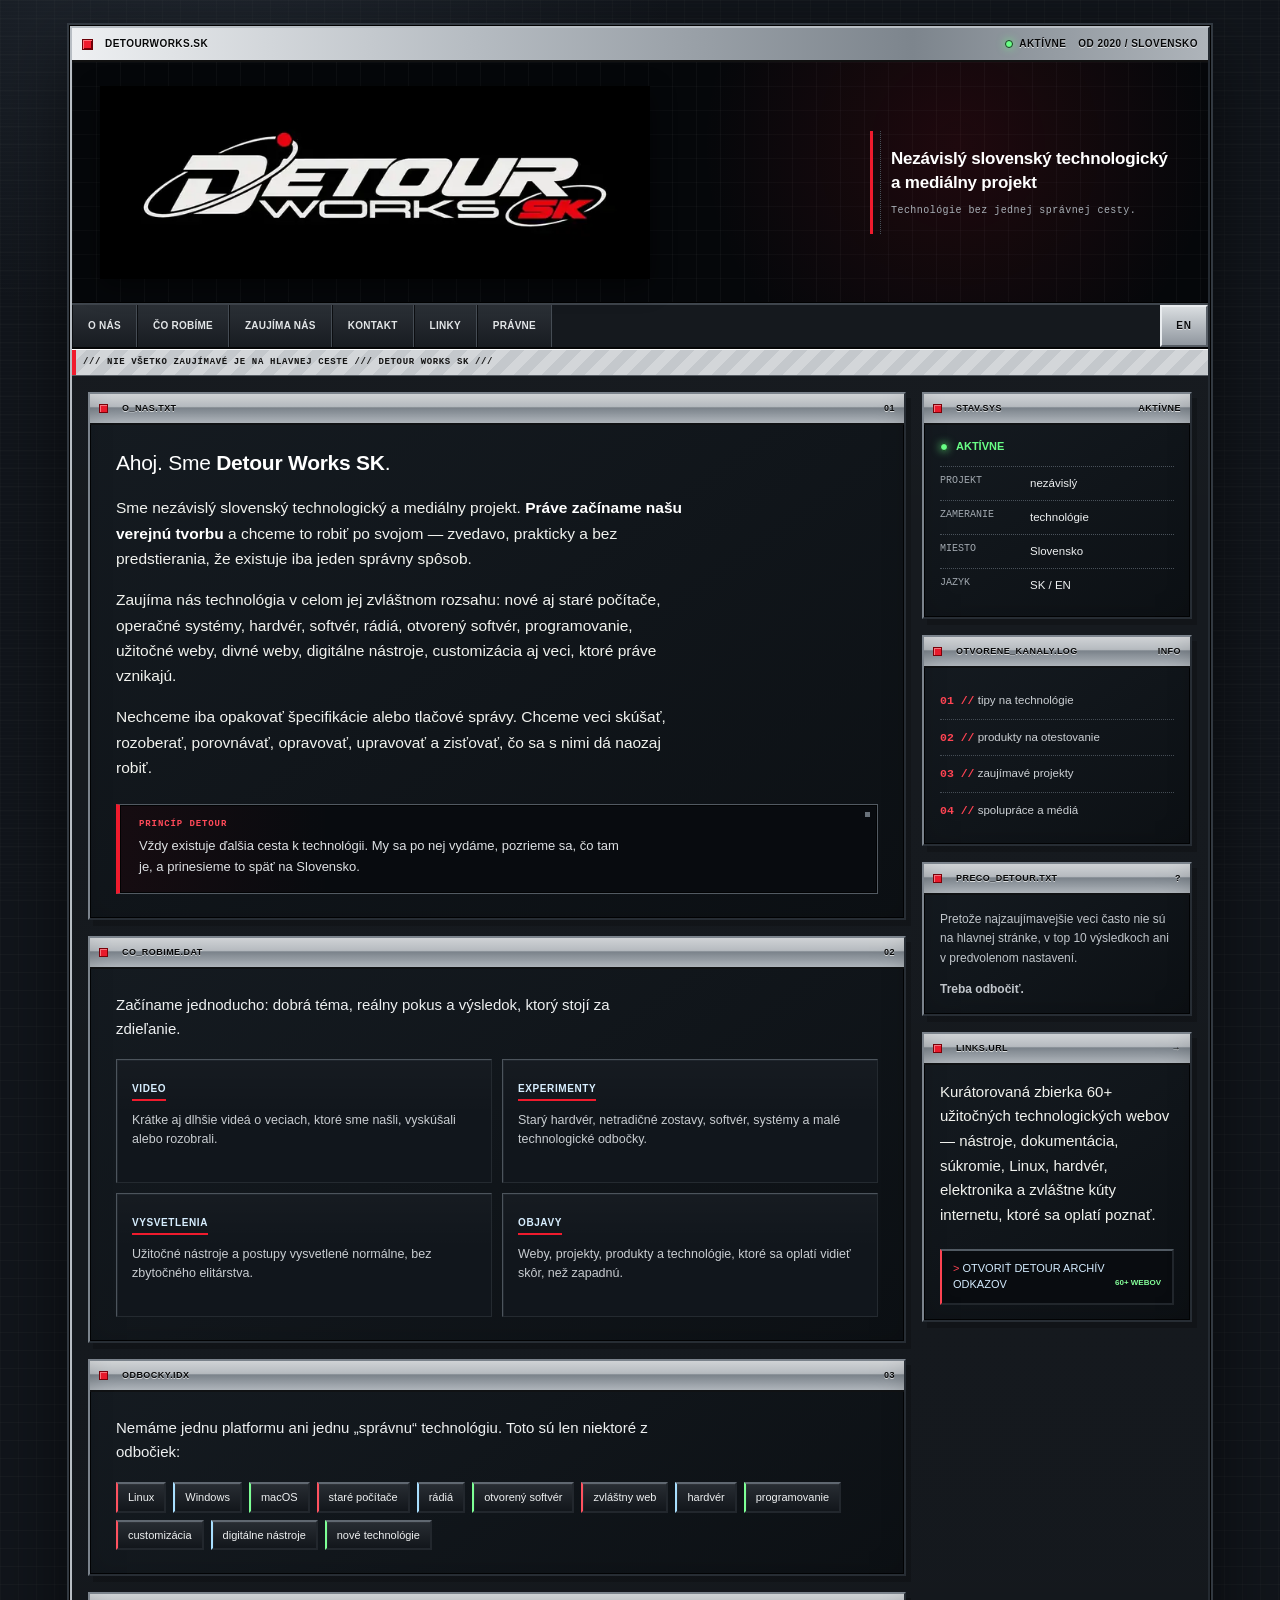
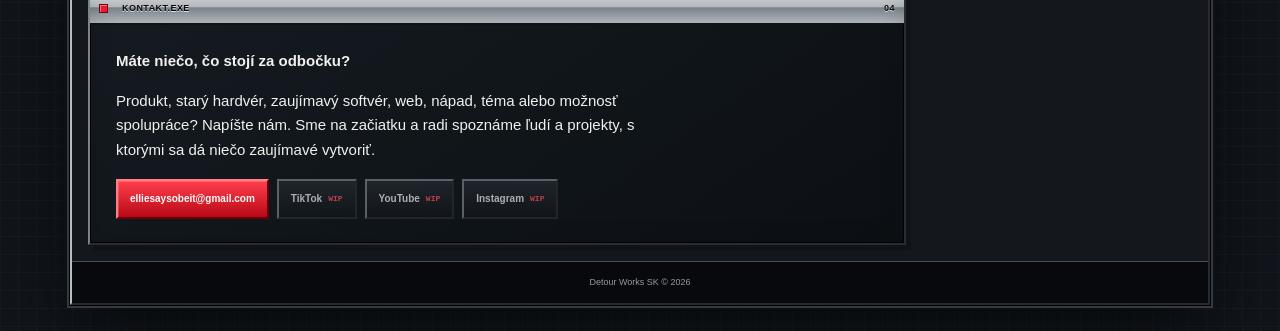
==== commit 188ed706: "Feature the Detour link archive" ====
--- a/index.html
+++ b/index.html
@@ -177,12 +177,13 @@
         </div>
       </section>
 
-      <section class="panel compact-panel">
+      <section class="panel compact-panel featured-links-panel">
         <div class="titlebar">
           <h2>LINKS.URL</h2>
           <span>→</span>
         </div>
         <div class="panel-body links-list">
+          <p class="archive-context">Kurátorovaná zbierka 60+ užitočných technologických webov — nástroje, dokumentácia, súkromie, Linux, hardvér, elektronika a zvláštne kúty internetu, ktoré sa oplatí poznať.</p>
           <a class="archive-link" href="links.html">OTVORIŤ DETOUR ARCHÍV ODKAZOV <small>60+ WEBOV</small></a>
         </div>
       </section>
--- a/style.css
+++ b/style.css
@@ -1,386 +1,1034 @@
 *{box-sizing:border-box}
+
 :root{
-  --bg:#15171b;
-  --bg-deep:#090b0e;
-  --panel:#111419;
-  --panel-hi:#181c21;
-  --line:#555b62;
-  --line-soft:#343940;
-  --text:#eceee9;
-  --muted:#b9bec4;
-  --dim:#838a92;
-  --silver:#c9cdd1;
-  --red:#f01828;
-  --blue:#9bd7ff;
-  --green:#63ff7d;
-  --content:1120px;
-}
-html{scroll-behavior:smooth;scroll-padding-top:12px}
+  --ink:#07090c;
+  --desktop:#11151b;
+  --desktop2:#171c23;
+  --window:#0d1116;
+  --panel:#11161c;
+  --panel-hi:#171d24;
+  --line:#5c646d;
+  --line-hi:#b8bec4;
+  --line-lo:#242a31;
+  --text:#f1f2ee;
+  --muted:#c1c6cb;
+  --dim:#9199a2;
+  --silver:#c7ccd1;
+  --silver-hi:#eef0f2;
+  --silver-mid:#969da5;
+  --silver-lo:#666e77;
+  --red:#f01b2d;
+  --red-dark:#9d0612;
+  --blue:#a7dcff;
+  --green:#69ff86;
+  --yellow:#fff27a;
+  --content:1140px;
+}
+
+html{
+  scroll-behavior:smooth;
+  scroll-padding-top:18px;
+}
+
 body{
   margin:0;
-  background:
-    radial-gradient(circle at 18% 0,rgba(65,74,87,.28),transparent 32%),
-    repeating-linear-gradient(0deg,rgba(255,255,255,.012) 0,rgba(255,255,255,.012) 1px,transparent 1px,transparent 3px),
-    var(--bg);
+  min-height:100vh;
   color:var(--text);
+  background:
+    radial-gradient(circle at 16% -8%,rgba(93,110,129,.24),transparent 31rem),
+    linear-gradient(rgba(255,255,255,.022) 1px,transparent 1px),
+    linear-gradient(90deg,rgba(255,255,255,.018) 1px,transparent 1px),
+    var(--desktop);
+  background-size:auto,18px 18px,18px 18px,auto;
   font-family:Verdana,Tahoma,Arial,sans-serif;
   font-size:15px;
-  line-height:1.62;
+  line-height:1.64;
   -webkit-font-smoothing:antialiased;
-}
-a{color:var(--blue);text-underline-offset:2px}
+  text-rendering:optimizeLegibility;
+}
+
+body::before{
+  content:"";
+  position:fixed;
+  inset:0;
+  z-index:-1;
+  pointer-events:none;
+  background:
+    repeating-linear-gradient(
+      0deg,
+      rgba(255,255,255,.012) 0,
+      rgba(255,255,255,.012) 1px,
+      transparent 1px,
+      transparent 4px
+    );
+}
+
+a{
+  color:var(--blue);
+  text-decoration-thickness:1px;
+  text-underline-offset:3px;
+}
 a:hover{color:#fff}
-a:focus-visible,button:focus-visible,input:focus-visible{outline:2px dotted #fff;outline-offset:3px}
-.skip{position:absolute;left:10px;top:-70px;background:#fff;color:#000;padding:8px 11px;z-index:1000;font-weight:700}
-.skip:focus{top:10px}
-
+a:focus-visible,
+button:focus-visible,
+input:focus-visible{
+  outline:2px solid #fff;
+  outline-offset:2px;
+  box-shadow:0 0 0 4px var(--red);
+}
+::selection{background:var(--red);color:#fff}
+
+.skip{
+  position:absolute;
+  left:12px;
+  top:-80px;
+  z-index:9999;
+  padding:9px 12px;
+  border:2px outset #fff;
+  background:#fff;
+  color:#000;
+  font-weight:700;
+  text-decoration:none;
+}
+.skip:focus{top:12px}
+
+/* ===== MAIN WINDOW ===== */
 .site-shell{
-  width:min(var(--content),calc(100% - 24px));
-  margin:22px auto;
-  border:1px solid #686e75;
-  border-right-color:#24282e;
-  border-bottom-color:#24282e;
-  background:var(--bg-deep);
-  box-shadow:0 0 0 1px #000,0 18px 70px rgba(0,0,0,.55);
-}
-.masthead{background:#07090b}
+  width:min(var(--content),calc(100% - 28px));
+  margin:26px auto;
+  border:2px solid;
+  border-color:var(--line-hi) var(--line-lo) var(--line-lo) var(--line-hi);
+  background:var(--window);
+  box-shadow:
+    0 0 0 1px #000,
+    0 0 0 3px #323941,
+    0 24px 70px rgba(0,0,0,.62);
+}
+
+.masthead{background:#06080b}
+
 .chrome-line{
-  min-height:29px;
+  min-height:34px;
   display:flex;
   align-items:center;
   justify-content:space-between;
-  gap:14px;
-  padding:5px 10px;
-  background:linear-gradient(#e0e3e6 0,#aab0b6 47%,#7b8188 50%,#bcc1c6 100%);
-  border-bottom:1px solid #111;
+  gap:12px;
+  padding:6px 10px;
   color:#08090a;
+  background:
+    linear-gradient(90deg,var(--silver-hi),#b6bcc2 35%,#7d858d 74%,#aeb4ba);
+  border-bottom:2px solid #111;
   font:700 10px/1.2 Tahoma,Verdana,sans-serif;
-  letter-spacing:.035em;
-  text-shadow:0 1px rgba(255,255,255,.55);
-}
-.online{display:flex;align-items:center;gap:6px}
-.online i,.status-dot{display:inline-block;width:7px;height:7px;background:var(--green);border-radius:50%;box-shadow:0 0 6px var(--green)}
-
+  letter-spacing:.045em;
+  text-shadow:0 1px rgba(255,255,255,.75);
+}
+.chrome-line::before{
+  content:"";
+  width:9px;
+  height:9px;
+  flex:0 0 9px;
+  border:1px solid #6b0007;
+  background:var(--red);
+  box-shadow:inset 1px 1px #ff737d,inset -1px -1px #770007;
+}
+.chrome-line>span:first-child{margin-right:auto}
+.online{display:flex;align-items:center;gap:6px;white-space:nowrap}
+.online i,.status-dot{
+  display:inline-block;
+  width:8px;
+  height:8px;
+  background:var(--green);
+  border:1px solid #193a20;
+  border-radius:50%;
+  box-shadow:0 0 8px rgba(105,255,134,.75);
+}
+
+/* ===== BRAND AREA ===== */
 .brand-row{
   display:grid;
-  grid-template-columns:minmax(0,1fr) minmax(220px,290px);
-  align-items:center;
-  gap:30px;
-  min-height:144px;
-  padding:19px 25px;
-  background:
-    linear-gradient(90deg,rgba(255,255,255,.028) 1px,transparent 1px),
-    linear-gradient(rgba(255,255,255,.022) 1px,transparent 1px),
-    #050608;
-  background-size:22px 22px;
-  border-bottom:1px solid #3c4147;
-}
-.logo-link{display:block;max-width:525px;min-width:0}
-.logo-link img{display:block;width:100%;height:auto}
-.brand-note{text-align:right;color:var(--muted)}
-.brand-note h1{margin:0;font-size:17px;line-height:1.32;font-weight:700;color:#fff;letter-spacing:-.015em;text-transform:none}
-.brand-note p{margin:8px 0 0;color:var(--dim);font:10px/1.45 "Courier New",monospace;letter-spacing:.035em}
-
+  grid-template-columns:minmax(0,1fr) minmax(235px,310px);
+  align-items:center;
+  gap:32px;
+  min-height:164px;
+  padding:24px 28px;
+  background:
+    radial-gradient(circle at 78% 34%,rgba(240,27,45,.11),transparent 16rem),
+    linear-gradient(90deg,rgba(255,255,255,.03) 1px,transparent 1px),
+    linear-gradient(rgba(255,255,255,.024) 1px,transparent 1px),
+    #05070a;
+  background-size:auto,24px 24px,24px 24px,auto;
+  border-bottom:1px solid #3f464e;
+  box-shadow:inset 0 -1px #000;
+}
+
+.logo-link{
+  display:block;
+  max-width:550px;
+  min-width:0;
+}
+.logo-link img{
+  display:block;
+  width:100%;
+  height:auto;
+  filter:drop-shadow(0 7px 13px rgba(0,0,0,.48));
+}
+
+.brand-note{
+  position:relative;
+  padding:16px 0 16px 18px;
+  border-left:3px solid var(--red);
+  text-align:left;
+  color:var(--muted);
+}
+.brand-note::after{
+  content:"";
+  position:absolute;
+  left:7px;
+  top:0;
+  bottom:0;
+  border-left:1px dotted #454d55;
+}
+.brand-note h1{
+  margin:0;
+  color:#fff;
+  font-size:17px;
+  line-height:1.38;
+  font-weight:700;
+  letter-spacing:-.012em;
+}
+.brand-note p{
+  margin:9px 0 0;
+  color:#aab1b8;
+  font:10px/1.5 "Courier New",monospace;
+  letter-spacing:.045em;
+}
+
+/* ===== NAV / TOOLBAR ===== */
 nav{
   display:flex;
   align-items:stretch;
   flex-wrap:nowrap;
-  min-height:34px;
+  min-height:42px;
   overflow-x:auto;
-  background:linear-gradient(#25292e,#121418);
-  border-bottom:1px solid #000;
+  overflow-y:hidden;
+  background:#15191e;
+  border-top:1px solid #3e444b;
+  border-bottom:2px solid #050607;
   scrollbar-width:thin;
+  scrollbar-color:#858c94 #111419;
 }
 nav a{
   flex:0 0 auto;
+  min-height:42px;
   display:flex;
   align-items:center;
-  padding:9px 14px 8px;
-  border-right:1px solid #3d4248;
-  color:#d9dcdf;
+  padding:0 15px;
+  border-right:1px solid #454c54;
+  border-left:1px solid #0c0e11;
+  color:#e2e5e7;
+  background:linear-gradient(#2b3036,#181c21);
   text-decoration:none;
   font:700 10px/1 Tahoma,Verdana,sans-serif;
   text-transform:uppercase;
-}
-nav a:hover{background:#31363c;color:#fff}
+  letter-spacing:.025em;
+}
+nav a:hover{
+  color:#fff;
+  background:linear-gradient(#393f46,#20252b);
+  box-shadow:inset 0 -3px var(--red);
+}
+
+.lang-switch{
+  flex:0 0 auto;
+  min-width:48px;
+  min-height:42px;
+  margin-left:auto;
+  padding:0 12px;
+  border:2px solid;
+  border-color:#e9ecef #565d65 #565d65 #e9ecef;
+  background:linear-gradient(#d9dde0,#90979f);
+  color:#090a0c;
+  font:700 10px/1 Tahoma,Verdana,sans-serif;
+  letter-spacing:.08em;
+  cursor:pointer;
+  text-shadow:0 1px rgba(255,255,255,.65);
+}
+.lang-switch:hover{background:linear-gradient(#f1f3f4,#a8afb6);color:#000}
+.lang-switch:active{
+  border-color:#565d65 #e9ecef #e9ecef #565d65;
+  padding-top:2px;
+}
+.lang-switch-floating{
+  position:fixed;
+  right:12px;
+  top:12px;
+  z-index:1000;
+}
+
 .signal-bar{
+  position:relative;
   overflow:hidden;
-  padding:6px 10px;
-  background:#c8ccd0;
+  padding:7px 11px;
   color:#111;
-  border-top:1px solid #f5f5f5;
-  border-bottom:1px solid #555b62;
+  background:
+    repeating-linear-gradient(
+      135deg,
+      #d3d6d9 0,
+      #d3d6d9 10px,
+      #c4c8cc 10px,
+      #c4c8cc 20px
+    );
+  border-top:1px solid #fff;
+  border-bottom:1px solid #565c63;
   font:700 9px/1.2 "Courier New",monospace;
-  letter-spacing:.065em;
+  letter-spacing:.07em;
   white-space:nowrap;
 }
-.signal-bar span{color:#151515}
-
+.signal-bar::before{
+  content:"";
+  position:absolute;
+  left:0;
+  top:0;
+  bottom:0;
+  width:4px;
+  background:var(--red);
+}
+.signal-bar span{color:#141414}
+
+/* ===== PAGE GRID ===== */
 .page-grid{
   display:grid;
-  grid-template-columns:minmax(0,1fr) 265px;
-  gap:14px;
-  padding:14px;
-  background:#15181c;
+  grid-template-columns:minmax(0,1fr) 270px;
+  gap:16px;
+  padding:16px;
+  background:
+    linear-gradient(rgba(255,255,255,.012),rgba(255,255,255,0)),
+    #14181d;
   align-items:start;
 }
-.main-column,.side-column{display:grid;gap:14px}
-section[id]{scroll-margin-top:14px}
-
+.main-column,.side-column{display:grid;gap:16px}
+section[id]{scroll-margin-top:18px}
+
+/* ===== WINDOWS / PANELS ===== */
 .panel{
-  border:1px solid #666c73;
-  border-right-color:#2b3036;
-  border-bottom-color:#2b3036;
-  background:linear-gradient(145deg,#15191e,#0d1014);
-  box-shadow:inset 0 0 0 1px #050607;
-}
+  position:relative;
+  border:2px solid;
+  border-color:#7b838c #272d34 #272d34 #7b838c;
+  background:linear-gradient(145deg,#151b21,#0c1014);
+  box-shadow:
+    inset 0 0 0 1px #020304,
+    5px 6px 0 rgba(0,0,0,.2);
+}
+.panel::after{
+  content:"";
+  position:absolute;
+  inset:0;
+  pointer-events:none;
+  box-shadow:inset 0 0 26px rgba(0,0,0,.14);
+}
+
 .titlebar,.category-bar{
+  min-height:31px;
   display:flex;
   justify-content:space-between;
   align-items:center;
-  gap:15px;
-  min-height:28px;
+  gap:14px;
   padding:6px 9px;
-  background:linear-gradient(#cdd1d5,#898f96);
   color:#070809;
-  border-bottom:1px solid #111;
+  background:
+    linear-gradient(#dfe2e5 0,#b9bec3 43%,#7d858d 48%,#aeb4ba 100%);
+  border-bottom:2px solid #101214;
   font:700 9px/1.2 Tahoma,Verdana,sans-serif;
-  letter-spacing:.035em;
-}
-.titlebar h2,.category-bar h2{margin:0;font:inherit;color:inherit}
-.panel:nth-child(even)>.titlebar{background:linear-gradient(#bfc4c8,#7c838a)}
-.panel-body{padding:22px 24px}
-.panel-body p{max-width:68ch}
+  letter-spacing:.05em;
+  text-shadow:0 1px rgba(255,255,255,.72);
+}
+.titlebar h2,.category-bar h2{
+  margin:0;
+  color:inherit;
+  font:inherit;
+}
+.titlebar::before,.category-bar::before{
+  content:"";
+  width:7px;
+  height:7px;
+  flex:0 0 7px;
+  background:var(--red);
+  border:1px solid #7e0009;
+  box-shadow:inset 1px 1px #ff7a84;
+}
+.titlebar h2,.category-bar h2{margin-right:auto}
+
+.panel-body{padding:24px 26px}
+.panel-body p{max-width:67ch}
 .panel-body p:first-child{margin-top:0}
 .panel-body p:last-child{margin-bottom:0}
 
-.intro-copy{font-size:15px}
-.hello{font-size:21px;line-height:1.3;margin-bottom:17px!important;letter-spacing:-.015em}
-.hello strong{color:#fff}
-.intro-copy strong{color:#fff}
+.intro-copy{font-size:15.5px}
+.hello{
+  margin-bottom:18px!important;
+  color:#fff;
+  font-size:21px;
+  line-height:1.35;
+  letter-spacing:-.012em;
+}
+.hello strong,.intro-copy strong{color:#fff}
+
 .statement{
-  margin-top:22px;
-  padding:14px 16px;
-  border:1px solid #5f656c;
+  position:relative;
+  margin-top:24px;
+  padding:15px 17px 15px 19px;
+  border:1px solid #525a62;
   border-left:4px solid var(--red);
-  background:#080a0d;
-}
-.statement-label{display:block;margin-bottom:6px;color:var(--red);font:700 9px/1 "Courier New",monospace;letter-spacing:.09em}
-.statement p{margin:0;font-size:13px;line-height:1.55;color:#d8dbde}
-
-.plain-lead{color:#dfe1e3;margin-bottom:16px!important}
-.mini-grid{display:grid;grid-template-columns:1fr 1fr;gap:9px}
+  background:
+    linear-gradient(90deg,rgba(240,27,45,.06),transparent 28%),
+    #080b0f;
+  box-shadow:inset 0 0 0 1px #020304;
+}
+.statement::before{
+  content:"";
+  position:absolute;
+  top:7px;
+  right:7px;
+  width:5px;
+  height:5px;
+  background:#69717a;
+}
+.statement-label{
+  display:block;
+  margin-bottom:7px;
+  color:#ff4a59;
+  font:700 9px/1 "Courier New",monospace;
+  letter-spacing:.1em;
+}
+.statement p{
+  margin:0;
+  color:#dde0e3;
+  font-size:13px;
+  line-height:1.58;
+}
+
+.plain-lead{
+  margin-bottom:17px!important;
+  color:#eef0f1;
+}
+
+.mini-grid{
+  display:grid;
+  grid-template-columns:1fr 1fr;
+  gap:10px;
+}
 .mini-card{
-  min-height:118px;
-  padding:14px;
-  border:1px solid #41474e;
-  background:linear-gradient(#191d22,#101318);
-}
-.mini-card b{color:var(--blue);font:700 10px/1.2 Tahoma,Verdana,sans-serif;letter-spacing:.05em}
-.mini-card p{margin:9px 0 0;color:#c5c9cd;font-size:12.5px;line-height:1.55}
-
-.route-list{display:flex;flex-wrap:wrap;gap:7px}
+  min-height:124px;
+  padding:15px;
+  border:1px solid;
+  border-color:#4c545c #242a30 #242a30 #4c545c;
+  background:
+    linear-gradient(180deg,rgba(255,255,255,.025),transparent 44%),
+    #11161c;
+  box-shadow:inset 1px 1px #1f252c;
+}
+.mini-card b{
+  display:inline-block;
+  padding-bottom:4px;
+  border-bottom:2px solid var(--red);
+  color:#d7eeff;
+  font:700 10px/1.2 Tahoma,Verdana,sans-serif;
+  letter-spacing:.06em;
+}
+.mini-card p{
+  margin:10px 0 0;
+  color:#c9cdd1;
+  font-size:12.5px;
+  line-height:1.58;
+}
+
+.route-list{
+  display:flex;
+  flex-wrap:wrap;
+  gap:7px;
+}
 .route-list span{
-  padding:6px 9px;
-  border:1px solid #60666d;
-  background:linear-gradient(#262a30,#111419);
-  color:#e7e9eb;
-  font:11px/1.2 Tahoma,Verdana,sans-serif;
-  box-shadow:inset 1px 1px rgba(255,255,255,.05);
-}
-.route-list span:nth-child(3n+1){border-left:3px solid var(--red)}
-.route-list span:nth-child(3n+2){border-left:3px solid var(--blue)}
-
-.contact-copy p{max-width:65ch}
-.contact-actions{display:flex;flex-wrap:wrap;gap:8px;align-items:center;margin-top:14px}
+  padding:7px 10px;
+  border:2px solid;
+  border-color:#606871 #22272d #22272d #606871;
+  background:linear-gradient(#282d33,#12161b);
+  color:#eef0f1;
+  font:11px/1.15 Tahoma,Verdana,sans-serif;
+  box-shadow:inset 1px 1px rgba(255,255,255,.035);
+}
+.route-list span:nth-child(3n+1){border-left-color:#ff5260}
+.route-list span:nth-child(3n+2){border-left-color:#a8dfff}
+.route-list span:nth-child(3n){border-left-color:#7dff95}
+
+/* ===== CONTACT ===== */
+.contact-copy p{max-width:64ch}
+.contact-actions{
+  display:flex;
+  flex-wrap:wrap;
+  gap:8px;
+  align-items:center;
+  margin-top:16px;
+}
 .email-button,.social-button{
-  display:inline-block;
-  padding:9px 11px;
-  border:1px solid #777d84;
-  border-right-color:#2c3035;
-  border-bottom-color:#2c3035;
+  min-height:40px;
+  display:inline-flex;
+  align-items:center;
+  justify-content:center;
+  padding:9px 12px;
+  border:2px solid;
   text-decoration:none;
   font:700 10px/1 Tahoma,Verdana,sans-serif;
 }
 .email-button{
-  background:linear-gradient(#ff3543,#bc0714);
+  border-color:#ff7f89 #690008 #690008 #ff7f89;
+  background:linear-gradient(#ff3f4d,#b90816);
   color:#fff;
-  border-color:#ff6974 #680008 #680008 #ff6974;
-}
-.email-button:hover{background:linear-gradient(#ff5863,#df0a19);color:#fff}
-.social-button{background:linear-gradient(#24282d,#121418);color:#e8eaec}
-.social-button small{margin-left:5px;color:var(--red);font:700 8px/1 "Courier New",monospace}
-.social-button.wip{opacity:.64;cursor:not-allowed}
-
-.compact-panel .panel-body{padding:14px 15px}
-.status-row{display:flex;align-items:center;gap:8px;color:var(--green);font:700 11px/1.2 Tahoma,Verdana,sans-serif;margin-bottom:12px}
+  box-shadow:inset 1px 1px rgba(255,255,255,.18);
+}
+.email-button:hover{background:linear-gradient(#ff5f6b,#dc0b1b);color:#fff}
+.email-button:active{border-color:#690008 #ff7f89 #ff7f89 #690008}
+.social-button{
+  border-color:#777f87 #292f35 #292f35 #777f87;
+  background:linear-gradient(#262c32,#12161a);
+  color:#e9ebed;
+}
+.social-button small{
+  margin-left:6px;
+  color:#ff5360;
+  font:700 8px/1 "Courier New",monospace;
+}
+.social-button.wip{
+  opacity:.72;
+  cursor:not-allowed;
+}
+
+/* ===== SIDEBAR ===== */
+.compact-panel .panel-body{padding:15px 16px}
+.status-row{
+  display:flex;
+  align-items:center;
+  gap:8px;
+  margin-bottom:13px;
+  color:var(--green);
+  font:700 11px/1.2 Tahoma,Verdana,sans-serif;
+}
 .spec-list{margin:0}
-.spec-list div{display:grid;grid-template-columns:78px 1fr;gap:8px;padding:6px 0;border-top:1px dotted #42474d}
-.spec-list dt{color:#8c939a;font:10px/1.4 "Courier New",monospace;text-transform:uppercase}
-.spec-list dd{margin:0;color:#e0e2e4;font-size:11.5px}
-.small-copy p{font-size:12px;line-height:1.55;color:#b9bec4}
-.bench-list p{margin:0;padding:7px 0;border-bottom:1px dotted #3d4248;font-size:11.5px;color:#c6cacf}
+.spec-list div{
+  display:grid;
+  grid-template-columns:82px 1fr;
+  gap:8px;
+  padding:7px 0;
+  border-top:1px dotted #49515a;
+}
+.spec-list dt{
+  color:#a1a8af;
+  font:10px/1.45 "Courier New",monospace;
+  text-transform:uppercase;
+}
+.spec-list dd{
+  margin:0;
+  color:#eef0f1;
+  font-size:11.5px;
+}
+
+.small-copy p{
+  color:#c1c6cb;
+  font-size:12px;
+  line-height:1.6;
+}
+.bench-list p{
+  margin:0;
+  padding:8px 0;
+  border-bottom:1px dotted #454d55;
+  color:#ccd0d4;
+  font-size:11.5px;
+}
 .bench-list p:last-child{border-bottom:0}
-.bench-list b{color:var(--red);font-family:"Courier New",monospace}
-.links-list{display:grid;gap:6px}
+.bench-list b{
+  color:#ff4453;
+  font-family:"Courier New",monospace;
+}
+
+.links-list{display:grid;gap:7px}
 .links-list a{
   display:block;
-  padding:9px 10px;
-  border:1px solid #4a5057;
-  border-left:3px solid var(--red);
-  background:#0a0c0f;
-  color:#c4e6ff;
+  min-height:42px;
+  padding:10px 11px;
+  border:2px solid;
+  border-color:#515a63 #22272d #22272d #515a63;
+  border-left-color:#ff4453;
+  background:#090c10;
+  color:#d4ecff;
   font-size:11px;
-  line-height:1.4;
+  line-height:1.45;
   text-decoration:none;
 }
-.links-list a:before{content:"> ";color:var(--red)}
-.links-list a:hover{background:#191d22;color:#fff}
-.archive-link small{float:right;color:var(--green);font:700 8px/1.4 Tahoma,Verdana,sans-serif;margin-left:8px}
-
+.links-list a::before{content:"> ";color:#ff4453}
+.links-list a:hover{
+  color:#fff;
+  background:#171c22;
+  border-left-color:#fff;
+}
+.archive-link small{
+  float:right;
+  margin-left:8px;
+  color:#85ff9a;
+  font:700 8px/1.45 Tahoma,Verdana,sans-serif;
+}
+
+/* ===== FOOTER ===== */
 footer{
-  padding:13px;
-  border-top:1px solid #454a50;
-  background:#08090b;
-  color:#7f868e;
+  padding:14px;
+  border-top:1px solid #485059;
+  background:#07090c;
+  color:#929aa2;
   text-align:center;
-  font:9px/1.4 Tahoma,Verdana,sans-serif;
+  font:9px/1.45 Tahoma,Verdana,sans-serif;
 }
 footer p{margin:0}
 
-/* Legal */
+/* ===== LEGAL ===== */
 .topbar{
-  display:flex;align-items:center;justify-content:space-between;gap:20px;
-  min-height:42px;padding:0 14px;background:#0a0c0f;border-bottom:1px solid #484e55
-}
-.microbrand{display:flex;align-items:center;gap:7px;text-decoration:none;color:#fff;font:700 10px/1 Tahoma,Verdana,sans-serif}
-.microbrand-mark{display:inline-grid;place-items:center;width:30px;height:20px;background:#c9cdd1;color:#111;border:1px solid #fff #333 #333 #fff}
-.microbrand b{background:var(--red);padding:3px 5px}
-.topbar nav{flex:1;justify-content:flex-end;border:0;background:transparent;overflow:auto}
-.legal-page{max-width:860px;margin:14px auto;border:1px solid #565c63;background:#101318}
-.legal-hero,.legal-block{padding:24px 28px}
-.legal-hero{border-bottom:1px solid #484e55}
-.legal-hero h1{font-size:27px;line-height:1.12;margin:6px 0 13px}
-.legal-hero p,.legal-block p{font-size:13.5px;line-height:1.62;color:#c9cdd1;max-width:72ch}
-.legal-block{border-bottom:1px dotted #454a50}
-.legal-block h2{font-size:17px;margin:0 0 9px;color:#fff}
-.section-tag{font:700 9px/1 "Courier New",monospace;color:var(--red);letter-spacing:.075em}
-
-/* 404 */
-.error-page{min-height:100vh;display:grid;place-items:center;padding:20px;background:var(--bg)}
-.error-box{width:min(560px,100%);border:1px solid #666c73;background:#0c0f13}
-.error-box .inside{padding:30px}
-.error-box h1{margin:0;color:var(--red);font-size:58px;line-height:1}
+  display:flex;
+  align-items:center;
+  justify-content:space-between;
+  gap:20px;
+  min-height:48px;
+  padding:0 14px;
+  border:2px solid;
+  border-color:#747c85 #1f242a #1f242a #747c85;
+  background:#0a0d11;
+}
+.microbrand{
+  display:flex;
+  align-items:center;
+  gap:7px;
+  color:#fff;
+  text-decoration:none;
+  font:700 10px/1 Tahoma,Verdana,sans-serif;
+}
+.microbrand-mark{
+  display:inline-grid;
+  place-items:center;
+  width:32px;
+  height:22px;
+  border:2px solid;
+  border-color:#fff #4d545b #4d545b #fff;
+  background:#cbd0d4;
+  color:#111;
+}
+.microbrand b{padding:4px 6px;background:var(--red)}
+.topbar nav{
+  flex:1;
+  justify-content:flex-end;
+  border:0;
+  background:transparent;
+  overflow:auto;
+}
+
+.legal-page{
+  max-width:880px;
+  margin:18px auto;
+  border:2px solid;
+  border-color:#6c747d #262c32 #262c32 #6c747d;
+  background:#0f1318;
+  box-shadow:7px 8px 0 rgba(0,0,0,.22);
+}
+.legal-hero,.legal-block{padding:26px 30px}
+.legal-hero{
+  border-bottom:1px solid #4c545c;
+  background:
+    linear-gradient(90deg,rgba(240,27,45,.06),transparent 40%),
+    #11161c;
+}
+.legal-hero h1{
+  margin:7px 0 14px;
+  font-size:29px;
+  line-height:1.12;
+}
+.legal-hero p,.legal-block p{
+  max-width:70ch;
+  color:#d0d4d7;
+  font-size:13.5px;
+  line-height:1.66;
+}
+.legal-block{border-bottom:1px dotted #4a525a}
+.legal-block h2{
+  margin:0 0 10px;
+  color:#fff;
+  font-size:17px;
+}
+.section-tag{
+  color:#ff4a59;
+  font:700 9px/1 "Courier New",monospace;
+  letter-spacing:.085em;
+}
+
+/* ===== 404 ===== */
+.error-page{
+  min-height:100vh;
+  display:grid;
+  place-items:center;
+  padding:20px;
+  background:var(--desktop);
+}
+.error-box{
+  width:min(570px,100%);
+  border:2px solid;
+  border-color:#777f88 #242a30 #242a30 #777f88;
+  background:#0b0f13;
+  box-shadow:8px 9px 0 rgba(0,0,0,.25);
+}
+.error-box .inside{padding:32px}
+.error-box h1{
+  margin:0;
+  color:var(--red);
+  font-size:60px;
+  line-height:1;
+}
 .error-box h2{font-size:18px}
-.windowbar{display:flex;justify-content:space-between;gap:12px;padding:6px 9px;background:linear-gradient(#d0d4d7,#858b92);color:#090a0b;font:700 9px/1 Tahoma,Verdana,sans-serif;border-bottom:1px solid #111}
-.button{display:inline-block;padding:8px 11px;border:1px solid #9da2a7;background:linear-gradient(#d6d9dc,#898f96);color:#08090a;text-decoration:none;font:700 10px/1 Tahoma,Verdana,sans-serif}
-.button.primary{background:linear-gradient(#ff3d49,#bf0715);border-color:#ff7480 #690007 #690007 #ff7480;color:#fff}
-
-/* Link archive */
-.links-shell{max-width:1180px}
+.windowbar{
+  display:flex;
+  justify-content:space-between;
+  gap:12px;
+  padding:7px 10px;
+  border-bottom:2px solid #111;
+  background:linear-gradient(#d9dde0,#858c94);
+  color:#090a0b;
+  font:700 9px/1 Tahoma,Verdana,sans-serif;
+}
+.button{
+  min-height:40px;
+  display:inline-flex;
+  align-items:center;
+  padding:8px 12px;
+  border:2px solid;
+  border-color:#eef0f2 #555c63 #555c63 #eef0f2;
+  background:linear-gradient(#d9dde0,#8d949b);
+  color:#08090a;
+  text-decoration:none;
+  font:700 10px/1 Tahoma,Verdana,sans-serif;
+}
+.button.primary{
+  border-color:#ff7a85 #690007 #690007 #ff7a85;
+  background:linear-gradient(#ff3e4c,#b90715);
+  color:#fff;
+}
+
+/* ===== LINK ARCHIVE ===== */
+.links-shell{max-width:1190px}
+
 .links-header{
   display:grid;
-  grid-template-columns:minmax(0,1fr) 120px;
-  gap:28px;
+  grid-template-columns:minmax(0,1fr) 118px;
+  gap:30px;
   align-items:end;
-  padding:26px 28px;
-  background:radial-gradient(circle at 85% 30%,rgba(240,24,40,.13),transparent 30%),linear-gradient(135deg,#08090b,#15181c);
-  border-bottom:1px solid #464b51;
-}
-.links-header h1{margin:8px 0 10px;font:800 clamp(28px,4vw,40px)/1 Arial,Helvetica,sans-serif;letter-spacing:-.035em;text-transform:uppercase;font-style:italic}
-.links-header p{max-width:720px;margin:0;color:#c8ccd0;font-size:13.5px;line-height:1.55}
-.back-home{font:700 9px/1 Tahoma,Verdana,sans-serif;text-decoration:none;color:var(--blue)}
-.directory-stamp{justify-self:end;width:105px;padding:10px;border:2px solid #aaa;border-right-color:#383c41;border-bottom-color:#383c41;background:linear-gradient(#d6d9dc,#7d838a);color:#0b0c0d;text-align:center;font:700 10px/1.05 Tahoma,Verdana,sans-serif;transform:rotate(1.5deg);text-shadow:0 1px #fff}
-.directory-stamp b{font-size:29px;letter-spacing:-.04em}.directory-stamp small{font-size:8px}
-.links-main{padding:14px;background:#15181c}
+  padding:28px 30px;
+  background:
+    radial-gradient(circle at 82% 26%,rgba(240,27,45,.14),transparent 16rem),
+    linear-gradient(90deg,rgba(255,255,255,.022) 1px,transparent 1px),
+    linear-gradient(rgba(255,255,255,.018) 1px,transparent 1px),
+    #080b0f;
+  background-size:auto,22px 22px,22px 22px,auto;
+  border-bottom:1px solid #495159;
+}
+.links-header h1{
+  margin:8px 0 11px;
+  color:#fff;
+  font:800 clamp(28px,4vw,42px)/1 Arial,Helvetica,sans-serif;
+  letter-spacing:-.035em;
+  text-transform:uppercase;
+  font-style:italic;
+}
+.links-header p{
+  max-width:720px;
+  margin:0;
+  color:#cbd0d4;
+  font-size:13.5px;
+  line-height:1.6;
+}
+.back-home{
+  color:var(--blue);
+  text-decoration:none;
+  font:700 9px/1 Tahoma,Verdana,sans-serif;
+}
+
+.directory-stamp{
+  justify-self:end;
+  width:108px;
+  padding:11px 9px;
+  border:2px solid;
+  border-color:#fff #42484e #42484e #fff;
+  background:linear-gradient(#d9dde0,#858c94);
+  color:#0a0b0d;
+  text-align:center;
+  font:700 10px/1.06 Tahoma,Verdana,sans-serif;
+  text-shadow:0 1px #fff;
+  transform:rotate(1deg);
+  box-shadow:4px 4px 0 rgba(0,0,0,.22);
+}
+.directory-stamp b{font-size:30px;letter-spacing:-.04em}
+.directory-stamp small{font-size:8px}
+
+.links-main{
+  padding:16px;
+  background:#14181d;
+}
+
 .directory-toolbar{
-  position:sticky;top:0;z-index:20;
-  display:grid;grid-template-columns:auto minmax(140px,1fr) auto auto;
-  gap:7px;align-items:center;padding:9px;
-  border:1px solid #6a7077;
-  background:linear-gradient(#cfd2d5,#81878e);
-  color:#08090a;box-shadow:0 3px 9px rgba(0,0,0,.38)
+  position:sticky;
+  top:0;
+  z-index:20;
+  display:grid;
+  grid-template-columns:auto minmax(150px,1fr) auto auto;
+  gap:8px;
+  align-items:center;
+  padding:9px;
+  border:2px solid;
+  border-color:#f2f3f4 #50575f #50575f #f2f3f4;
+  background:linear-gradient(#d1d5d8,#8e959c);
+  color:#08090a;
+  box-shadow:0 5px 12px rgba(0,0,0,.35);
 }
 .toolbar-label{font:700 10px/1 Tahoma,Verdana,sans-serif}
-.directory-toolbar input{min-width:0;padding:7px 9px;border:1px inset #555;background:#fff;color:#111;font:12px/1 Tahoma,Verdana,sans-serif}
-.directory-toolbar button{padding:7px 10px;border:1px outset #eee;background:#c9ccd0;color:#111;font:700 9px/1 Tahoma,Verdana,sans-serif;cursor:pointer}
+.directory-toolbar input{
+  min-width:0;
+  min-height:38px;
+  padding:8px 10px;
+  border:2px inset #8b9197;
+  background:#fff;
+  color:#111;
+  font:12px/1 Tahoma,Verdana,sans-serif;
+}
+.directory-toolbar button{
+  min-height:38px;
+  padding:8px 11px;
+  border:2px outset #eceff1;
+  background:#c7ccd0;
+  color:#111;
+  font:700 9px/1 Tahoma,Verdana,sans-serif;
+  cursor:pointer;
+}
+.directory-toolbar button:active{border-style:inset}
 .result-count{font:700 9px/1 "Courier New",monospace}
-.archive-intro{margin:12px 0;padding:11px 12px;border:1px dotted #51565c;background:#0d0f12;color:#aeb4ba;font-size:12px;line-height:1.55}
-.link-category{margin:0 0 12px;border:1px solid #555b62;background:#0b0d10;scroll-margin-top:54px}
-.category-bar{background:linear-gradient(#bfc4c8,#737980)}
-.link-directory{display:grid;grid-template-columns:repeat(2,minmax(0,1fr));gap:1px;background:#33383e}
+
+.archive-intro{
+  margin:14px 0;
+  padding:12px 14px;
+  border:1px dashed #5a626b;
+  background:#0b0f13;
+  color:#bec4c9;
+  font-size:12px;
+  line-height:1.6;
+}
+
+.link-category{
+  margin:0 0 14px;
+  border:2px solid;
+  border-color:#6e767e #272d33 #272d33 #6e767e;
+  background:#090d11;
+  box-shadow:4px 5px 0 rgba(0,0,0,.18);
+  scroll-margin-top:62px;
+}
+.category-bar{background:linear-gradient(#c7ccd0,#7d858d)}
+
+.link-directory{
+  display:grid;
+  grid-template-columns:repeat(2,minmax(0,1fr));
+  gap:1px;
+  background:#3c434a;
+}
 .resource{
-  display:grid;grid-template-columns:minmax(0,1fr) auto;
-  gap:6px 14px;align-content:start;
-  min-height:98px;padding:13px 14px;
-  background:linear-gradient(145deg,#15191e,#0c0f13);
-  color:#eee;text-decoration:none;
-  border-left:2px solid transparent;
-}
-.resource:hover{background:linear-gradient(145deg,#20252b,#12161a);border-left-color:var(--red)}
-.resource b{font:700 12.5px/1.25 Tahoma,Verdana,sans-serif;color:#fff}
-.resource code{justify-self:end;color:var(--blue);font:9px/1.25 "Courier New",monospace}
-.resource span{grid-column:1/-1;color:#b9bec4;font-size:12px;line-height:1.5}
-.resource:hover span{color:#d9dcdf}
+  min-height:104px;
+  display:grid;
+  grid-template-columns:minmax(0,1fr) auto;
+  gap:7px 14px;
+  align-content:start;
+  padding:15px;
+  border-left:3px solid transparent;
+  background:
+    linear-gradient(180deg,rgba(255,255,255,.022),transparent 60%),
+    #10151a;
+  color:#f1f2f3;
+  text-decoration:none;
+}
+.resource:hover{
+  border-left-color:var(--red);
+  background:#181e24;
+}
+.resource:focus-visible{
+  position:relative;
+  z-index:2;
+}
+.resource b{
+  color:#fff;
+  font:700 12.5px/1.3 Tahoma,Verdana,sans-serif;
+}
+.resource code{
+  justify-self:end;
+  color:#a9ddff;
+  font:9px/1.3 "Courier New",monospace;
+}
+.resource span{
+  grid-column:1/-1;
+  color:#c1c7cc;
+  font-size:12px;
+  line-height:1.55;
+}
+.resource:hover span{color:#e0e3e5}
 .resource[hidden],.link-category[hidden]{display:none!important}
-.archive-footer-panel{margin-top:12px;border:1px solid #555b62;background:#0b0d10}
-.archive-submit{display:flex;justify-content:space-between;gap:30px;align-items:center;padding:16px}
-.archive-submit p{margin:0;max-width:760px;color:#c0c5ca;font-size:12px;line-height:1.55}
-.archive-submit a{white-space:nowrap;font:700 10px/1 Tahoma,Verdana,sans-serif}
-
-/* Language */
-.lang-switch{
-  flex:0 0 auto;
-  margin-left:auto;
-  padding:7px 11px;
-  border:1px solid #aeb3b8;
-  border-right-color:#2c3035;
-  border-bottom-color:#2c3035;
-  background:linear-gradient(#d5d8db,#81878e);
-  color:#08090a;
-  font:700 9px/1 Tahoma,Verdana,sans-serif;
-  letter-spacing:.06em;
-  cursor:pointer;
-  text-shadow:0 1px rgba(255,255,255,.65);
-}
-.lang-switch:hover{background:linear-gradient(#eef0f1,#9ba1a8);color:#000}
-.lang-switch-floating{position:fixed;right:12px;top:12px;z-index:1000}
-
-@media(max-width:860px){
+
+.archive-footer-panel{
+  margin-top:14px;
+  border:2px solid;
+  border-color:#6d757d #272d33 #272d33 #6d757d;
+  background:#0a0e12;
+}
+.archive-submit{
+  display:flex;
+  justify-content:space-between;
+  align-items:center;
+  gap:30px;
+  padding:18px;
+}
+.archive-submit p{
+  max-width:750px;
+  margin:0;
+  color:#c7ccd0;
+  font-size:12px;
+  line-height:1.6;
+}
+.archive-submit a{
+  white-space:nowrap;
+  font:700 10px/1 Tahoma,Verdana,sans-serif;
+}
+
+/* ===== RESPONSIVE ===== */
+@media(max-width:900px){
   .page-grid{grid-template-columns:1fr}
   .side-column{grid-template-columns:repeat(2,minmax(0,1fr))}
-  .brand-row{grid-template-columns:minmax(0,1fr) 230px}
-}
-@media(max-width:680px){
+  .brand-row{grid-template-columns:minmax(0,1fr) 240px}
+}
+
+@media(max-width:700px){
   body{font-size:14px}
-  .site-shell{width:calc(100% - 10px);margin:5px auto}
-  .chrome-line span:last-child{display:none}
-  .brand-row{grid-template-columns:1fr;gap:13px;padding:15px}
+  .site-shell{
+    width:calc(100% - 10px);
+    margin:6px auto;
+    box-shadow:0 0 0 1px #000,0 12px 30px rgba(0,0,0,.52);
+  }
+  .chrome-line{font-size:9px}
+  .chrome-line>span:last-child{display:none}
+  .brand-row{
+    grid-template-columns:1fr;
+    gap:16px;
+    min-height:auto;
+    padding:18px;
+  }
   .logo-link{max-width:100%}
-  .brand-note{text-align:left}
+  .brand-note{
+    padding:13px 0 2px 16px;
+    text-align:left;
+  }
   .brand-note h1{font-size:16px}
-  nav a{padding:9px 10px;font-size:9px}
-  .lang-switch{margin-left:0;padding:8px 10px}
-  .page-grid{padding:8px;gap:8px}
-  .main-column,.side-column{gap:8px}
+  nav a{
+    min-height:44px;
+    padding:0 12px;
+    font-size:9px;
+  }
+  .lang-switch{
+    min-height:44px;
+    margin-left:0;
+    padding:0 12px;
+  }
+  .page-grid{
+    gap:10px;
+    padding:10px;
+  }
+  .main-column,.side-column{gap:10px}
   .side-column{grid-template-columns:1fr}
-  .panel-body{padding:18px}
+  .panel-body{padding:20px}
   .mini-grid{grid-template-columns:1fr}
   .hello{font-size:19px}
-  .links-header{grid-template-columns:1fr;padding:20px}
+  .links-header{
+    grid-template-columns:1fr;
+    gap:18px;
+    padding:22px;
+  }
   .directory-stamp{justify-self:start}
   .link-directory{grid-template-columns:1fr}
-  .directory-toolbar{grid-template-columns:auto 1fr auto}
-  .result-count{grid-column:1/-1;text-align:right}
-  .archive-submit{display:block}.archive-submit a{display:inline-block;margin-top:12px}
-  .topbar{align-items:flex-start;flex-direction:column;padding:8px 10px}
-  .topbar nav{width:100%;justify-content:flex-start}
-}
-@media(max-width:420px){
-  .chrome-line{font-size:9px}
-  .panel-body{padding:16px}
+  .directory-toolbar{
+    grid-template-columns:auto minmax(0,1fr) auto;
+    position:static;
+  }
+  .result-count{
+    grid-column:1/-1;
+    text-align:right;
+  }
+  .archive-submit{display:block}
+  .archive-submit a{display:inline-block;margin-top:13px}
+  .topbar{
+    align-items:flex-start;
+    flex-direction:column;
+    padding:9px 10px;
+  }
+  .topbar nav{
+    width:100%;
+    justify-content:flex-start;
+  }
+}
+
+@media(max-width:430px){
+  .chrome-line{gap:8px}
+  .panel-body{padding:17px}
   .contact-actions{align-items:stretch}
-  .email-button,.social-button{width:100%;text-align:center}
-  .archive-link small{float:none;display:block;margin:3px 0 0}
-}
-@media(prefers-reduced-motion:reduce){html{scroll-behavior:auto}}
+  .email-button,.social-button{
+    width:100%;
+    min-height:44px;
+    text-align:center;
+  }
+  .archive-link small{
+    float:none;
+    display:block;
+    margin:4px 0 0;
+  }
+  .resource{
+    grid-template-columns:1fr;
+    gap:5px;
+  }
+  .resource code{justify-self:start}
+  .resource span{grid-column:1}
+  .legal-hero,.legal-block{padding:21px}
+}
+
+/* ===== ACCESSIBILITY MODES ===== */
+@media(prefers-reduced-motion:reduce){
+  html{scroll-behavior:auto}
+  *,*::before,*::after{scroll-behavior:auto!important}
+}
+
+@media(prefers-contrast:more){
+  :root{
+    --text:#fff;
+    --muted:#e5e8ea;
+    --dim:#cbd0d4;
+    --blue:#c9eaff;
+  }
+  .panel,.link-category,.legal-page{border-color:#fff #555 #555 #fff}
+  .resource span,.mini-card p,.small-copy p{color:#fff}
+}
+
+@media print{
+  body{background:#fff;color:#000}
+  body::before,.signal-bar,.chrome-line{display:none}
+  .site-shell,.panel,.legal-page,.link-category{
+    width:auto;
+    margin:0;
+    color:#000;
+    background:#fff;
+    border:1px solid #777;
+    box-shadow:none;
+  }
+  .panel-body p,.mini-card p,.small-copy p,.resource span,.legal-block p{color:#000}
+  a{color:#000}
+}
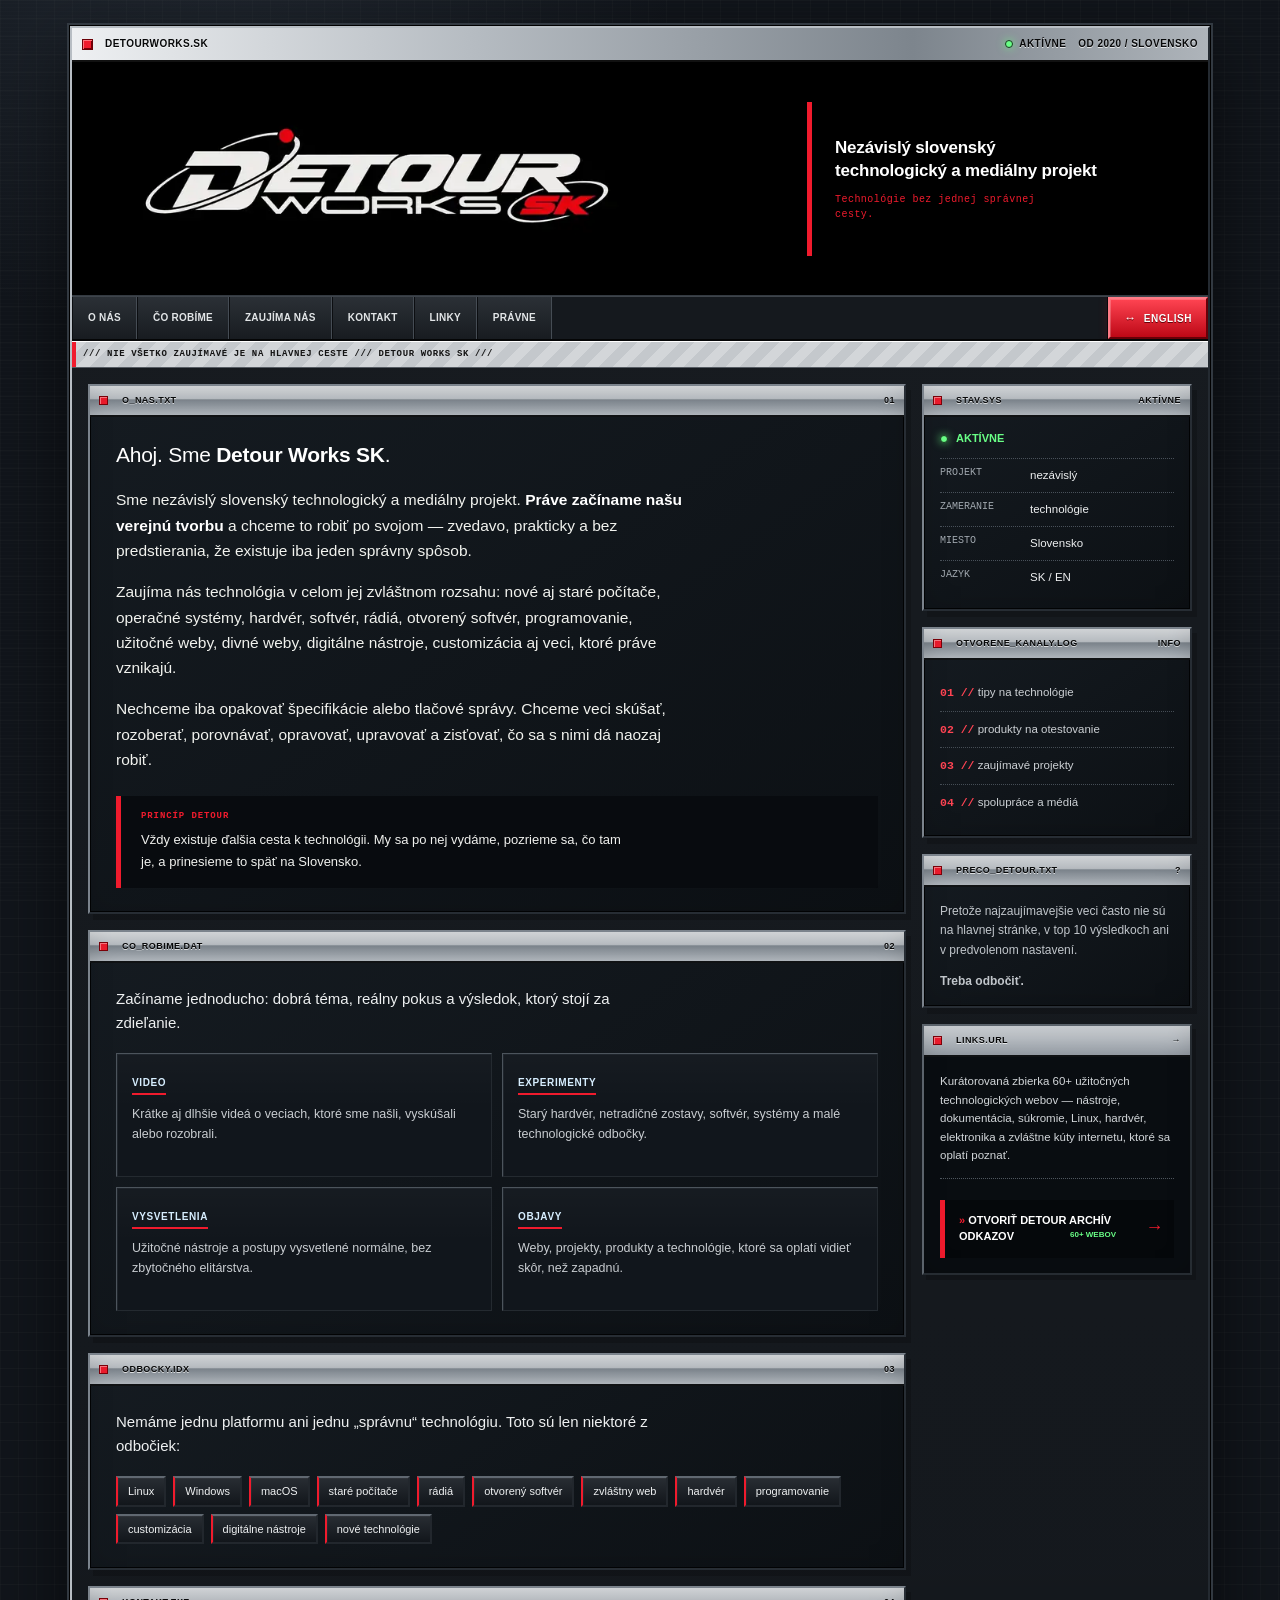
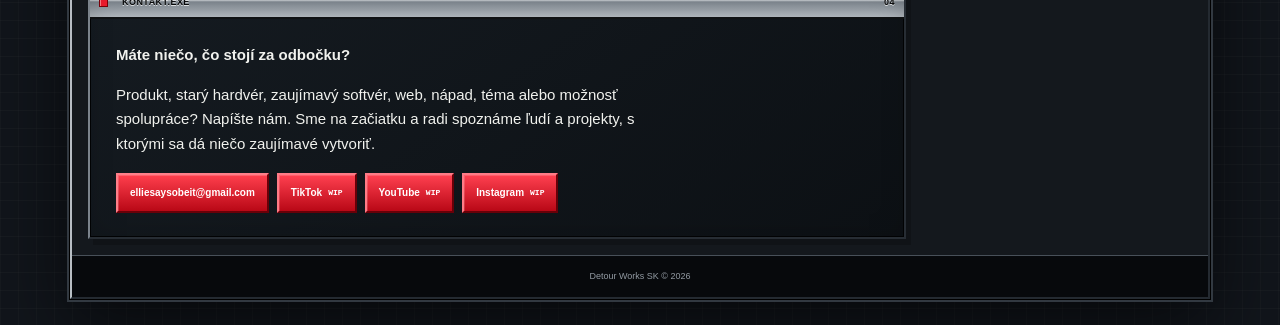
==== commit 25cfc5c8: "Structure archive CTA for redesigned layout" ====
--- a/index.html
+++ b/index.html
@@ -184,7 +184,7 @@
         </div>
         <div class="panel-body links-list">
           <p class="archive-context">Kurátorovaná zbierka 60+ užitočných technologických webov — nástroje, dokumentácia, súkromie, Linux, hardvér, elektronika a zvláštne kúty internetu, ktoré sa oplatí poznať.</p>
-          <a class="archive-link" href="links.html">OTVORIŤ DETOUR ARCHÍV ODKAZOV <small>60+ WEBOV</small></a>
+          <a class="archive-link" href="links.html"><span class="archive-link-title">OTVORIŤ DETOUR ARCHÍV ODKAZOV</span><small>60+ WEBOV</small></a>
         </div>
       </section>
     </aside>
--- a/style.css
+++ b/style.css
@@ -146,50 +146,58 @@
 /* ===== BRAND AREA ===== */
 .brand-row{
   display:grid;
-  grid-template-columns:minmax(0,1fr) minmax(235px,310px);
-  align-items:center;
-  gap:32px;
-  min-height:164px;
-  padding:24px 28px;
-  background:
-    radial-gradient(circle at 78% 34%,rgba(240,27,45,.11),transparent 16rem),
-    linear-gradient(90deg,rgba(255,255,255,.03) 1px,transparent 1px),
-    linear-gradient(rgba(255,255,255,.024) 1px,transparent 1px),
-    #05070a;
-  background-size:auto,24px 24px,24px 24px,auto;
-  border-bottom:1px solid #3f464e;
+  grid-template-columns:minmax(0,1.65fr) minmax(250px,.9fr);
+  align-items:center;
+  gap:0;
+  min-height:154px;
+  padding:0;
+  background:#000;
+  border-bottom:1px solid #343a41;
   box-shadow:inset 0 -1px #000;
 }
 
 .logo-link{
-  display:block;
-  max-width:550px;
+  display:flex;
+  align-items:center;
   min-width:0;
+  min-height:154px;
+  padding:20px 30px;
+  background:#000;
 }
 .logo-link img{
   display:block;
-  width:100%;
+  width:min(100%,550px);
   height:auto;
-  filter:drop-shadow(0 7px 13px rgba(0,0,0,.48));
+  filter:none;
 }
 
 .brand-note{
   position:relative;
-  padding:16px 0 16px 18px;
-  border-left:3px solid var(--red);
+  display:flex;
+  min-height:154px;
+  flex-direction:column;
+  justify-content:center;
+  padding:24px 30px 24px 28px;
+  border-left:0;
+  background:#000;
   text-align:left;
   color:var(--muted);
 }
-.brand-note::after{
+.brand-note::before{
   content:"";
   position:absolute;
-  left:7px;
+  left:0;
   top:0;
   bottom:0;
-  border-left:1px dotted #454d55;
+  width:5px;
+  background:var(--red);
+}
+.brand-note::after{
+  content:none;
 }
 .brand-note h1{
   margin:0;
+  max-width:28ch;
   color:#fff;
   font-size:17px;
   line-height:1.38;
@@ -198,7 +206,8 @@
 }
 .brand-note p{
   margin:9px 0 0;
-  color:#aab1b8;
+  max-width:34ch;
+  color:var(--red);
   font:10px/1.5 "Courier New",monospace;
   letter-spacing:.045em;
 }
@@ -921,14 +930,30 @@
   .chrome-line>span:last-child{display:none}
   .brand-row{
     grid-template-columns:1fr;
-    gap:16px;
+    gap:0;
+    min-height:auto;
+    padding:0;
+  }
+  .logo-link{
+    max-width:100%;
     min-height:auto;
     padding:18px;
   }
-  .logo-link{max-width:100%}
+  .logo-link img{width:100%}
   .brand-note{
-    padding:13px 0 2px 16px;
+    min-height:auto;
+    padding:18px 20px 20px;
+    border-left:0;
+    border-top:0;
     text-align:left;
+  }
+  .brand-note::before{
+    left:0;
+    right:0;
+    top:0;
+    bottom:auto;
+    width:auto;
+    height:5px;
   }
   .brand-note h1{font-size:16px}
   nav a{
@@ -1032,3 +1057,617 @@
   .panel-body p,.mini-card p,.small-copy p,.resource span,.legal-block p{color:#000}
   a{color:#000}
 }
+
+/* ===== FEATURED LINK ARCHIVE ===== */
+.featured-links-panel{
+  border-color:#d0d5da #2a3036 #2a3036 #d0d5da;
+  background:
+    linear-gradient(135deg,rgba(240,27,45,.09),transparent 42%),
+    linear-gradient(145deg,#171d23,#0b0f13);
+  box-shadow:
+    inset 0 0 0 1px #030405,
+    5px 6px 0 rgba(0,0,0,.24),
+    0 0 20px rgba(240,27,45,.08);
+}
+.featured-links-panel .titlebar{
+  background:
+    linear-gradient(90deg,#f0f2f4 0,#c9cdd1 54%,#a5abb2 100%);
+}
+.featured-links-panel .titlebar::before{
+  background:var(--red);
+  box-shadow:0 0 8px rgba(240,27,45,.55),inset 1px 1px #ff7a84;
+}
+.archive-context{
+  margin:0 0 12px!important;
+  padding:0 1px 11px;
+  border-bottom:1px dotted #555e67;
+  color:#d2d6da!important;
+  font-size:11.5px!important;
+  line-height:1.58!important;
+}
+.featured-links-panel .archive-link{
+  position:relative;
+  padding:12px 11px 12px 15px;
+  border-width:2px;
+  border-left-width:5px;
+  border-left-color:var(--red);
+  background:
+    linear-gradient(90deg,rgba(240,27,45,.13),transparent 38%),
+    #080b0f;
+  color:#e6f5ff;
+  font-weight:700;
+  box-shadow:inset 0 0 0 1px #171d23;
+}
+.featured-links-panel .archive-link::before{
+  content:"» ";
+  color:#ff5260;
+}
+.featured-links-panel .archive-link::after{
+  content:"";
+  position:absolute;
+  right:8px;
+  bottom:7px;
+  width:22px;
+  border-bottom:2px solid var(--red);
+  opacity:.8;
+}
+.featured-links-panel .archive-link:hover{
+  background:
+    linear-gradient(90deg,rgba(240,27,45,.2),transparent 44%),
+    #161c22;
+  border-left-color:#fff;
+}
+
+/* Make language switching obvious without losing the old-UI feel */
+.lang-switch{
+  position:relative;
+  min-width:96px;
+  padding:0 14px;
+  border-color:#ff7b86 #670008 #670008 #ff7b86;
+  background:
+    linear-gradient(#ff4452,#bd0816);
+  color:#fff;
+  text-shadow:0 1px #670008;
+  box-shadow:
+    inset 1px 1px rgba(255,255,255,.22),
+    0 0 0 1px #08090a,
+    0 0 10px rgba(240,27,45,.18);
+  letter-spacing:.055em;
+}
+.lang-switch::before{
+  content:"↔";
+  margin-right:7px;
+  font-size:12px;
+}
+.lang-switch:hover{
+  background:linear-gradient(#ff6570,#dc0c1c);
+  color:#fff;
+}
+.lang-switch:active{
+  border-color:#670008 #ff7b86 #ff7b86 #670008;
+}
+@media(max-width:700px){
+  .lang-switch{min-width:auto;padding:0 13px}
+}
+
+
+/* ===== FLAT COHESION PASS: ARCHIVE HERO / PRINCIPLE / LINKS ===== */
+
+/* Principle: one flat callout, not a framed widget */
+.statement{
+  position:relative;
+  margin-top:24px;
+  padding:16px 18px 16px 20px;
+  border:0;
+  border-left:5px solid var(--red);
+  background:#080b0f;
+  box-shadow:none;
+}
+.statement::before{content:none}
+.statement-label{
+  margin-bottom:8px;
+  color:var(--red);
+}
+.statement p{
+  margin:0;
+  color:#f0f1ee;
+  font-size:13px;
+  line-height:1.62;
+}
+
+/* Archive hero: flat, continuous surface */
+.links-header{
+  position:relative;
+  display:grid;
+  grid-template-columns:minmax(0,1fr) 120px;
+  gap:34px;
+  align-items:center;
+  padding:30px 32px;
+  background:
+    linear-gradient(90deg,rgba(255,255,255,.022) 1px,transparent 1px),
+    linear-gradient(rgba(255,255,255,.018) 1px,transparent 1px),
+    #000;
+  background-size:24px 24px;
+  border-bottom:1px solid #343a41;
+}
+.links-header>div:first-child{
+  padding-left:22px;
+  border-left:5px solid var(--red);
+}
+.links-header h1{
+  margin:8px 0 12px;
+  max-width:17ch;
+  color:#fff;
+  font:800 clamp(28px,4vw,42px)/1.02 Arial,Helvetica,sans-serif;
+  letter-spacing:-.035em;
+  text-transform:uppercase;
+  font-style:italic;
+}
+.links-header p{
+  max-width:760px;
+  margin:0;
+  color:#cbd0d4;
+  font-size:13.5px;
+  line-height:1.62;
+}
+.back-home{
+  color:#9fd7ff;
+}
+
+/* Replace floating silver stamp with flat technical label */
+.directory-stamp{
+  justify-self:end;
+  width:112px;
+  padding:14px 10px 12px;
+  border:0;
+  border-left:5px solid var(--red);
+  background:#090c10;
+  color:#fff;
+  text-align:left;
+  font:700 9px/1.15 Tahoma,Verdana,sans-serif;
+  text-shadow:none;
+  transform:none;
+  box-shadow:none;
+}
+.directory-stamp b{
+  display:block;
+  margin-top:2px;
+  color:#fff;
+  font-size:28px;
+  line-height:.95;
+  letter-spacing:-.04em;
+}
+.directory-stamp small{
+  display:block;
+  margin-top:6px;
+  color:#8e969e;
+  font-size:8px;
+}
+
+/* Featured archive block: same flat language as masthead */
+.featured-links-panel{
+  border-color:#5b636b #262c32 #262c32 #5b636b;
+  background:#090d11;
+  box-shadow:4px 5px 0 rgba(0,0,0,.2);
+}
+.featured-links-panel .titlebar{
+  background:linear-gradient(#d6dade,#9299a1);
+}
+.featured-links-panel .titlebar::before{
+  background:var(--red);
+  box-shadow:inset 1px 1px #ff7a84;
+}
+.archive-context{
+  margin:0 0 14px!important;
+  padding:0 0 13px;
+  border-bottom:1px dotted #4e565e;
+  color:#d3d7da!important;
+  font-size:11.5px!important;
+  line-height:1.62!important;
+}
+.featured-links-panel .archive-link{
+  display:block;
+  position:relative;
+  min-height:0;
+  padding:13px 58px 13px 14px;
+  border:0;
+  border-left:5px solid var(--red);
+  background:#05080b;
+  color:#fff;
+  font-weight:700;
+  box-shadow:none;
+}
+.featured-links-panel .archive-link::before{
+  content:"» ";
+  color:var(--red);
+}
+.featured-links-panel .archive-link::after{
+  content:"→";
+  position:absolute;
+  right:14px;
+  top:50%;
+  width:auto;
+  border:0;
+  color:var(--red);
+  font:700 18px/1 "Courier New",monospace;
+  transform:translateY(-50%);
+  opacity:1;
+}
+.featured-links-panel .archive-link small{
+  color:var(--green);
+}
+.featured-links-panel .archive-link:hover{
+  background:#11161b;
+  border-left-color:#fff;
+}
+
+/* Keep the flat archive treatment on narrow screens */
+@media(max-width:700px){
+  .links-header{
+    grid-template-columns:1fr;
+    gap:18px;
+    padding:22px;
+  }
+  .links-header>div:first-child{
+    padding-left:16px;
+  }
+  .directory-stamp{
+    justify-self:start;
+    width:auto;
+    min-width:110px;
+  }
+}
+
+
+/* Restore original 3D URL stamp only */
+.directory-stamp{
+  justify-self:end;
+  width:110px;
+  padding:11px;
+  border:2px solid #aaa;
+  border-right-color:#383c41;
+  border-bottom-color:#383c41;
+  background:linear-gradient(#d6d9dc,#7d838a);
+  color:#0b0c0d;
+  text-align:center;
+  font:700 11px/1.05 Tahoma,Verdana,sans-serif;
+  transform:rotate(2deg);
+  text-shadow:0 1px #fff;
+  box-shadow:none;
+}
+.directory-stamp b{
+  display:inline;
+  margin:0;
+  color:#0b0c0d;
+  font-size:31px;
+  line-height:1.05;
+  letter-spacing:-.05em;
+}
+.directory-stamp small{
+  display:inline;
+  margin:0;
+  color:#0b0c0d;
+  font-size:8px;
+}
+@media(max-width:700px){
+  .directory-stamp{
+    justify-self:start;
+    width:110px;
+    padding:11px;
+    transform:rotate(2deg);
+  }
+}
+
+
+/* More visible back-to-main control on archive page */
+.back-home{
+  display:inline-flex;
+  align-items:center;
+  min-height:34px;
+  padding:7px 11px;
+  border:2px solid;
+  border-color:#dfe3e6 #4e555c #4e555c #dfe3e6;
+  background:linear-gradient(#d3d7da,#858c94);
+  color:#0a0b0d;
+  text-decoration:none;
+  font:700 9px/1 Tahoma,Verdana,sans-serif;
+  text-transform:uppercase;
+  letter-spacing:.035em;
+  text-shadow:0 1px #fff;
+  box-shadow:2px 2px 0 rgba(0,0,0,.18);
+}
+.back-home:hover{
+  background:linear-gradient(#f0f2f3,#9aa1a8);
+  color:#000;
+}
+.back-home:active{
+  border-color:#4e555c #dfe3e6 #dfe3e6 #4e555c;
+  transform:translate(1px,1px);
+  box-shadow:none;
+}
+
+
+
+/* Unify ODBOČKY accents and WIP socials */
+.route-list span,
+.route-list span:nth-child(3n+1),
+.route-list span:nth-child(3n+2),
+.route-list span:nth-child(3n){
+  border-left-color:var(--red);
+}
+
+.social-button.wip{
+  opacity:1;
+  color:#fff;
+  border-color:#ff7b86 #670008 #670008 #ff7b86;
+  background:linear-gradient(#ff4050,#b90816);
+  box-shadow:inset 1px 1px rgba(255,255,255,.16);
+}
+.social-button.wip small{
+  color:#fff;
+}
+.social-button.wip:hover{
+  color:#fff;
+  background:linear-gradient(#ff5c68,#d80b1a);
+}
+
+
+/* ===== LEGAL PAGE / SYSTEM DOCUMENT ===== */
+.legal-body{
+  background:
+    radial-gradient(circle at 12% -5%,rgba(83,98,114,.2),transparent 28rem),
+    linear-gradient(rgba(255,255,255,.018) 1px,transparent 1px),
+    linear-gradient(90deg,rgba(255,255,255,.014) 1px,transparent 1px),
+    #11151b;
+  background-size:auto,18px 18px,18px 18px,auto;
+}
+.legal-shell{
+  width:min(1160px,calc(100% - 24px));
+}
+.legal-chrome{
+  justify-content:flex-start;
+}
+.legal-chrome .online{
+  margin-left:auto;
+}
+
+.legal-masthead{
+  display:grid;
+  grid-template-columns:minmax(0,1fr) 125px;
+  gap:34px;
+  align-items:center;
+  padding:30px 32px;
+  border-bottom:1px solid #353b42;
+  background:
+    linear-gradient(90deg,rgba(255,255,255,.022) 1px,transparent 1px),
+    linear-gradient(rgba(255,255,255,.018) 1px,transparent 1px),
+    #000;
+  background-size:24px 24px;
+}
+.legal-masthead>div:first-child{
+  padding-left:22px;
+  border-left:5px solid var(--red);
+}
+.legal-kicker{
+  margin-top:18px;
+  color:var(--red);
+  font:700 9px/1 "Courier New",monospace;
+  letter-spacing:.09em;
+}
+.legal-masthead h1{
+  margin:8px 0 12px;
+  color:#fff;
+  font:800 clamp(30px,4.6vw,48px)/.98 Arial,Helvetica,sans-serif;
+  letter-spacing:-.04em;
+  text-transform:uppercase;
+  font-style:italic;
+}
+.legal-masthead h1 em{
+  color:#fff;
+  font-style:inherit;
+}
+.legal-masthead p{
+  max-width:760px;
+  margin:0;
+  color:#cbd0d4;
+  font-size:13.5px;
+  line-height:1.62;
+}
+.legal-doc-stamp{
+  justify-self:end;
+  width:112px;
+  padding:12px 11px;
+  border:2px solid #aaa;
+  border-right-color:#383c41;
+  border-bottom-color:#383c41;
+  background:linear-gradient(#d6d9dc,#7d838a);
+  color:#0b0c0d;
+  text-align:center;
+  text-shadow:0 1px #fff;
+  transform:rotate(1.5deg);
+}
+.legal-doc-stamp span{
+  display:block;
+  font:700 9px/1 Tahoma,Verdana,sans-serif;
+}
+.legal-doc-stamp b{
+  display:block;
+  margin:3px 0 1px;
+  font:900 25px/.95 Arial,Helvetica,sans-serif;
+  letter-spacing:-.04em;
+}
+.legal-doc-stamp small{
+  display:block;
+  font:700 8px/1 Tahoma,Verdana,sans-serif;
+}
+
+.legal-layout{
+  display:grid;
+  grid-template-columns:230px minmax(0,1fr);
+  gap:16px;
+  align-items:start;
+  padding:16px;
+  background:#14181d;
+}
+
+.legal-index{
+  position:sticky;
+  top:12px;
+  border:2px solid;
+  border-color:#6b737b #262c32 #262c32 #6b737b;
+  background:#090d11;
+  box-shadow:4px 5px 0 rgba(0,0,0,.2);
+}
+.legal-index-bar{
+  padding:7px 9px;
+  border-bottom:2px solid #111;
+  background:linear-gradient(#d7dbde,#8d949c);
+  color:#070809;
+  font:700 9px/1 Tahoma,Verdana,sans-serif;
+  letter-spacing:.05em;
+  text-shadow:0 1px rgba(255,255,255,.7);
+}
+.legal-index a{
+  display:grid;
+  grid-template-columns:30px 1fr;
+  gap:8px;
+  align-items:center;
+  min-height:39px;
+  padding:7px 9px;
+  border-bottom:1px dotted #454d55;
+  color:#d9dde0;
+  text-decoration:none;
+  font-size:11px;
+  line-height:1.35;
+}
+.legal-index a:last-child{border-bottom:0}
+.legal-index a span{
+  color:var(--red);
+  font:700 9px/1 "Courier New",monospace;
+}
+.legal-index a:hover{
+  background:#171c22;
+  color:#fff;
+  box-shadow:inset 4px 0 var(--red);
+}
+
+.legal-document{
+  display:grid;
+  gap:14px;
+}
+.legal-card{
+  scroll-margin-top:16px;
+  border:2px solid;
+  border-color:#676f77 #282e35 #282e35 #676f77;
+  background:#0c1014;
+  box-shadow:4px 5px 0 rgba(0,0,0,.18);
+}
+.legal-card-head{
+  display:flex;
+  align-items:center;
+  justify-content:space-between;
+  gap:14px;
+  min-height:31px;
+  padding:6px 9px;
+  border-bottom:2px solid #101214;
+  background:linear-gradient(#d7dbde,#888f97);
+  color:#070809;
+}
+.legal-card-head .section-tag{
+  color:#111;
+  font:700 9px/1 Tahoma,Verdana,sans-serif;
+  letter-spacing:.045em;
+}
+.legal-card-head>span{
+  min-width:28px;
+  padding-left:8px;
+  border-left:1px solid #686f76;
+  text-align:right;
+  font:700 9px/1 "Courier New",monospace;
+}
+.legal-card-body{
+  position:relative;
+  padding:24px 28px 26px 30px;
+  border-left:5px solid var(--red);
+  background:
+    linear-gradient(180deg,rgba(255,255,255,.018),transparent 42%),
+    #0c1014;
+}
+.legal-card-body h2{
+  margin:0 0 12px;
+  color:#fff;
+  font-size:18px;
+  line-height:1.3;
+  letter-spacing:-.01em;
+}
+.legal-card-body p{
+  max-width:72ch;
+  margin:0 0 12px;
+  color:#ced2d5;
+  font-size:13.5px;
+  line-height:1.68;
+}
+.legal-card-body p:last-child{margin-bottom:0}
+.legal-card-body strong{color:#fff}
+.legal-card-body a{
+  color:#b6e3ff;
+  font-weight:700;
+}
+
+.legal-shell footer{
+  padding:14px;
+}
+
+@media(max-width:860px){
+  .legal-layout{
+    grid-template-columns:1fr;
+  }
+  .legal-index{
+    position:static;
+    display:grid;
+    grid-template-columns:repeat(2,minmax(0,1fr));
+  }
+  .legal-index-bar{
+    grid-column:1/-1;
+  }
+}
+@media(max-width:700px){
+  .legal-shell{
+    width:calc(100% - 10px);
+  }
+  .legal-masthead{
+    grid-template-columns:1fr;
+    gap:18px;
+    padding:22px;
+  }
+  .legal-masthead>div:first-child{
+    padding-left:16px;
+  }
+  .legal-doc-stamp{
+    justify-self:start;
+  }
+  .legal-index{
+    grid-template-columns:1fr;
+  }
+  .legal-index-bar{
+    grid-column:auto;
+  }
+  .legal-layout{
+    padding:10px;
+    gap:10px;
+  }
+  .legal-document{
+    gap:10px;
+  }
+  .legal-card-body{
+    padding:20px 20px 22px 22px;
+  }
+}
+@media(max-width:430px){
+  .legal-masthead h1{
+    font-size:31px;
+  }
+  .legal-card-body{
+    padding:18px 16px 20px 18px;
+  }
+}
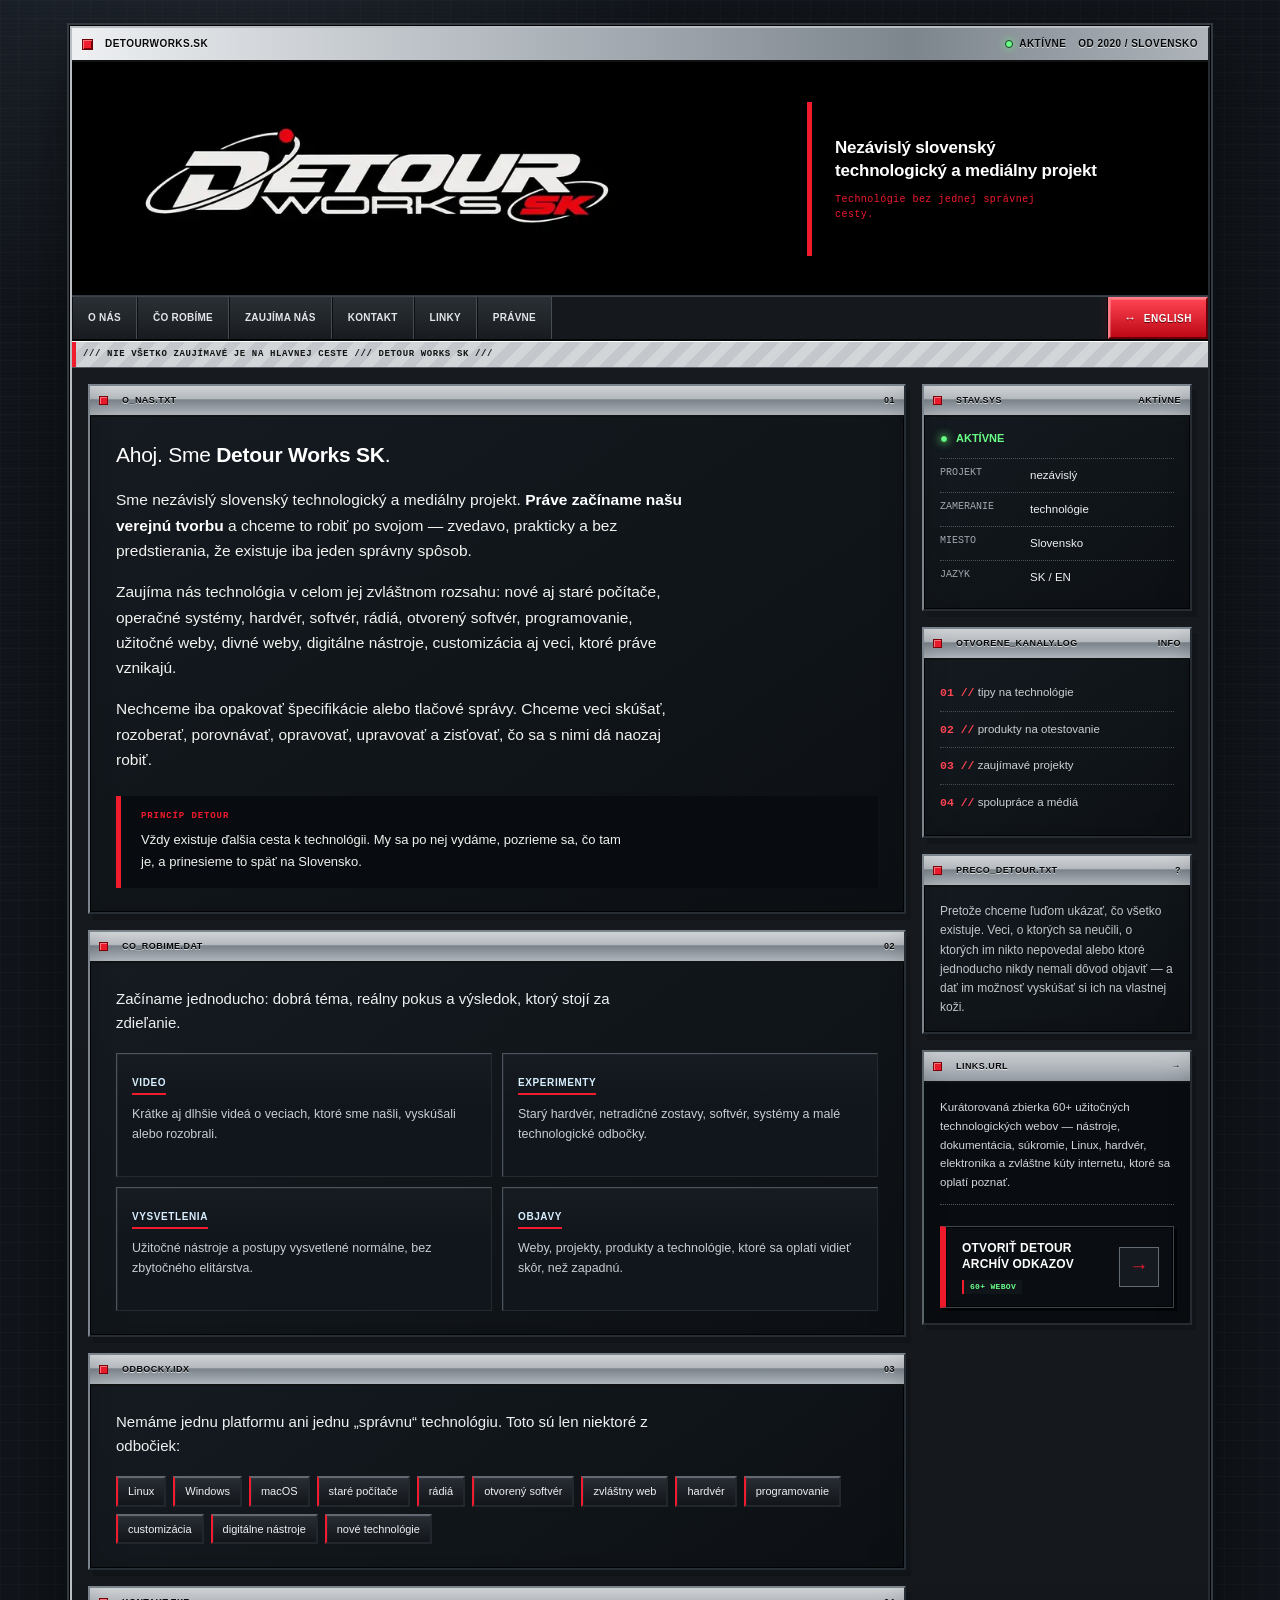
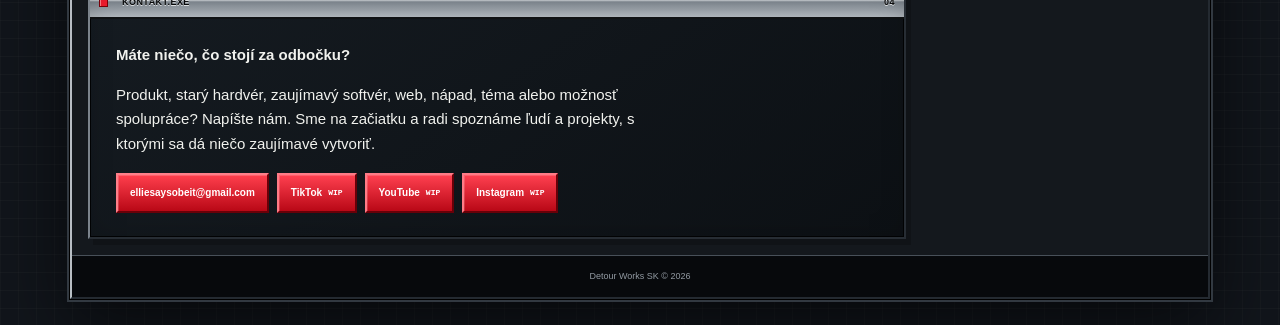
==== commit 5c3a13f1: "Update Why Detour copy" ====
--- a/index.html
+++ b/index.html
@@ -172,8 +172,7 @@
           <span>?</span>
         </div>
         <div class="panel-body small-copy">
-          <p>Pretože najzaujímavejšie veci často nie sú na hlavnej stránke, v top 10 výsledkoch ani v predvolenom nastavení.</p>
-          <p><strong>Treba odbočiť.</strong></p>
+          <p>Pretože chceme ľuďom ukázať, čo všetko existuje. Veci, o ktorých sa neučili, o ktorých im nikto nepovedal alebo ktoré jednoducho nikdy nemali dôvod objaviť — a dať im možnosť vyskúšať si ich na vlastnej koži.</p>
         </div>
       </section>
 
--- a/style.css
+++ b/style.css
@@ -1671,3 +1671,84 @@
     padding:18px 16px 20px 18px;
   }
 }
+
+
+/* ===== ARCHIVE CTA REDESIGN ===== */
+.featured-links-panel .archive-link{
+  display:grid;
+  grid-template-columns:minmax(0,1fr) auto;
+  grid-template-areas:
+    "title arrow"
+    "count arrow";
+  column-gap:14px;
+  row-gap:7px;
+  align-items:center;
+  min-height:78px;
+  padding:14px 14px 13px 16px;
+  border:1px solid #3f474f;
+  border-left:6px solid var(--red);
+  background:#0a0e12;
+  color:#fff;
+  text-decoration:none;
+  box-shadow:
+    inset 0 0 0 1px #020304,
+    3px 3px 0 #020304;
+}
+.featured-links-panel .archive-link::before{
+  content:none;
+}
+.featured-links-panel .archive-link::after{
+  content:"→";
+  position:static;
+  grid-area:arrow;
+  width:38px;
+  height:38px;
+  display:grid;
+  place-items:center;
+  border:1px solid #626b74;
+  background:#151a20;
+  color:var(--red);
+  font:700 19px/1 "Courier New",monospace;
+  transform:none;
+}
+.archive-link-title{
+  grid-area:title;
+  max-width:18ch;
+  color:#fff;
+  font:700 12px/1.3 Tahoma,Verdana,sans-serif;
+  letter-spacing:.015em;
+}
+.featured-links-panel .archive-link small{
+  grid-area:count;
+  justify-self:start;
+  margin:0;
+  padding:3px 6px;
+  border-left:2px solid var(--red);
+  background:#10151a;
+  color:var(--green);
+  font:700 8px/1 "Courier New",monospace;
+  letter-spacing:.04em;
+}
+.featured-links-panel .archive-link:hover{
+  border-color:#69727a;
+  border-left-color:var(--red);
+  background:#12171d;
+}
+.featured-links-panel .archive-link:hover::after{
+  background:var(--red);
+  color:#fff;
+  border-color:#ff6975 #700009 #700009 #ff6975;
+}
+.featured-links-panel .archive-link:active{
+  transform:translate(1px,1px);
+  box-shadow:inset 0 0 0 1px #020304;
+}
+@media(max-width:430px){
+  .featured-links-panel .archive-link{
+    min-height:74px;
+    padding:13px;
+  }
+  .archive-link-title{
+    max-width:none;
+  }
+}
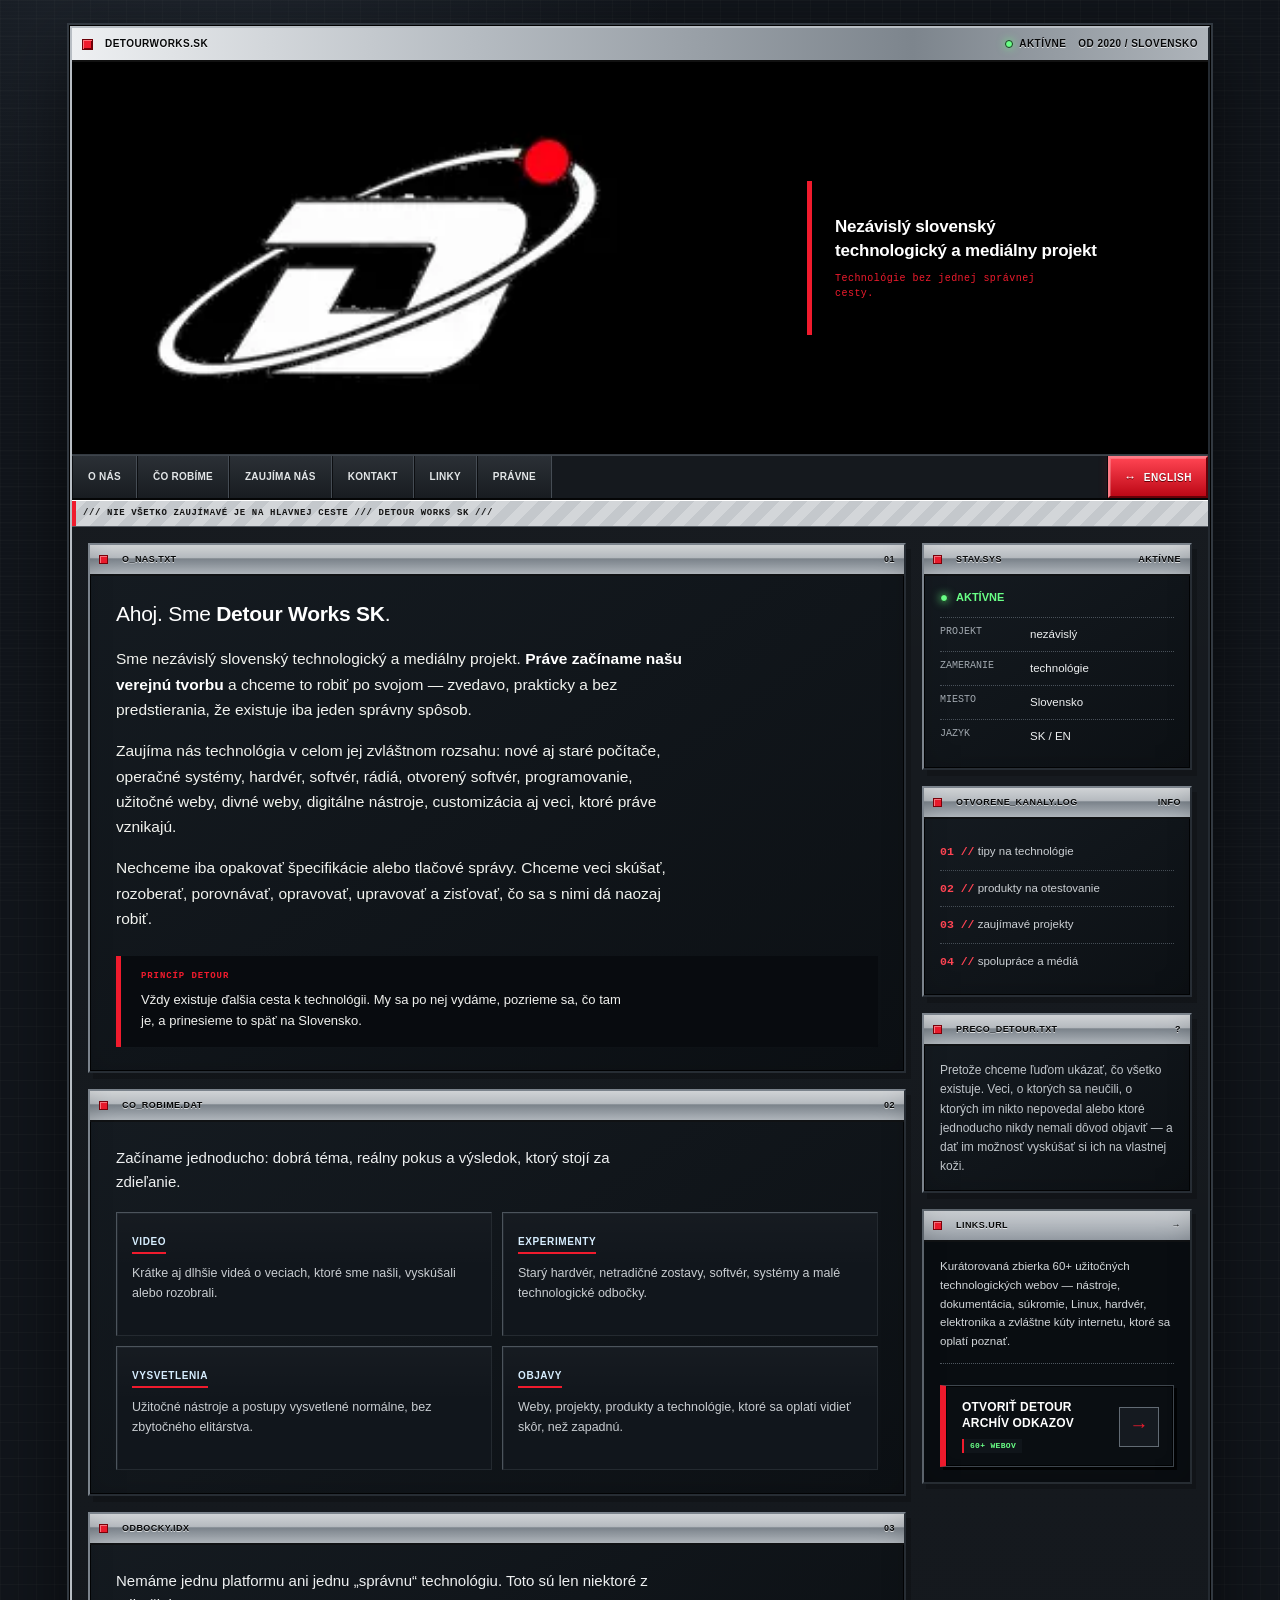
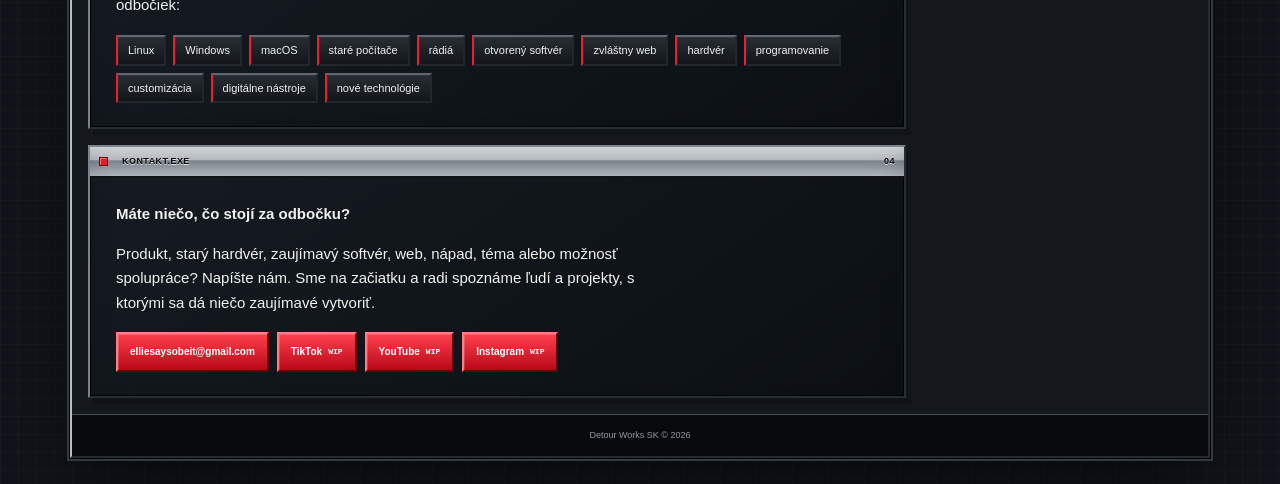
==== commit 63ca35a3: "Use isolated Detour mark as site logo" ====
--- a/index.html
+++ b/index.html
@@ -6,6 +6,7 @@
   <meta name="description" content="Detour Works SK — nový nezávislý slovenský technologický a mediálny projekt. Objavujeme hardvér, softvér, internet, starú techniku, programovanie a nové technologické odbočky.">
   <meta name="theme-color" content="#15171b">
   <title>Detour Works SK</title>
+  <link rel="icon" type="image/svg+xml" href="assets/detour-mark.svg">
   <link rel="stylesheet" href="style.css">
   <script src="i18n.js" defer></script>
 </head>
@@ -22,7 +23,7 @@
 
     <div class="brand-row">
       <a href="index.html" class="logo-link" aria-label="Detour Works SK — domov">
-        <img src="assets/detour-works-sk-logo.webp" alt="Detour Works SK">
+        <img src="assets/detour-mark.svg" alt="Detour Works SK">
       </a>
       <div class="brand-note">
         <h1>Nezávislý slovenský technologický a mediálny projekt</h1>
--- a/style.css
+++ b/style.css
@@ -1752,3 +1752,132 @@
     max-width:none;
   }
 }
+
+
+/* ===== LINK ARCHIVE WEBSITE LOGOS ===== */
+.resource{
+  grid-template-columns:minmax(0,1fr) 116px;
+  gap:16px;
+  align-items:stretch;
+  align-content:stretch;
+  min-height:118px;
+  padding:0;
+}
+.resource-copy{
+  min-width:0;
+  padding:15px 4px 15px 15px;
+}
+.resource-copy b{
+  display:block;
+  margin-bottom:7px;
+}
+.resource-copy span{
+  display:block;
+  grid-column:auto;
+  color:#c1c7cc;
+  font-size:12px;
+  line-height:1.55;
+}
+.resource-side{
+  min-width:0;
+  display:flex;
+  flex-direction:column;
+  align-items:flex-end;
+  justify-content:space-between;
+  gap:10px;
+  padding:10px 12px 11px 8px;
+}
+.resource-side code{
+  max-width:100%;
+  overflow:hidden;
+  text-overflow:ellipsis;
+  white-space:nowrap;
+  color:#a9ddff;
+  font:9px/1.3 "Courier New",monospace;
+  text-align:right;
+}
+.resource-logo{
+  position:relative;
+  width:74px;
+  height:58px;
+  display:grid;
+  place-items:center;
+  overflow:hidden;
+  border:1px solid #394149;
+  border-right-color:#20262c;
+  border-bottom-color:#20262c;
+  background:
+    linear-gradient(135deg,rgba(255,255,255,.035),transparent 52%),
+    #0a0e12;
+  box-shadow:
+    inset 0 0 0 1px #05070a,
+    2px 2px 0 rgba(0,0,0,.2);
+}
+.resource-logo::before{
+  content:"";
+  position:absolute;
+  inset:5px;
+  border:1px dotted #2e353c;
+  pointer-events:none;
+}
+.resource-logo-fallback{
+  position:absolute;
+  inset:0;
+  display:grid!important;
+  place-items:center;
+  grid-column:auto!important;
+  color:#6f7a84!important;
+  font:700 16px/1 "Courier New",monospace!important;
+  letter-spacing:-.06em;
+}
+.resource-logo img{
+  position:relative;
+  z-index:1;
+  width:42px;
+  height:42px;
+  object-fit:contain;
+  image-rendering:auto;
+  filter:saturate(.9) contrast(1.05);
+}
+.resource:hover .resource-logo{
+  border-color:#69737d;
+  background:#0e1318;
+}
+.resource:hover .resource-logo::before{
+  border-color:rgba(240,27,45,.5);
+}
+.resource:hover .resource-copy span{
+  color:#e0e3e5;
+}
+@media(max-width:700px){
+  .resource{
+    grid-template-columns:minmax(0,1fr) 104px;
+  }
+  .resource-logo{
+    width:66px;
+    height:54px;
+  }
+  .resource-logo img{
+    width:38px;
+    height:38px;
+  }
+}
+@media(max-width:430px){
+  .resource{
+    grid-template-columns:minmax(0,1fr) 92px;
+  }
+  .resource-copy{
+    padding:13px 2px 13px 12px;
+  }
+  .resource-side{
+    padding:9px 9px 10px 6px;
+  }
+  .resource-logo{
+    width:58px;
+    height:50px;
+  }
+  .resource-logo img{
+    width:34px;
+    height:34px;
+  }
+}
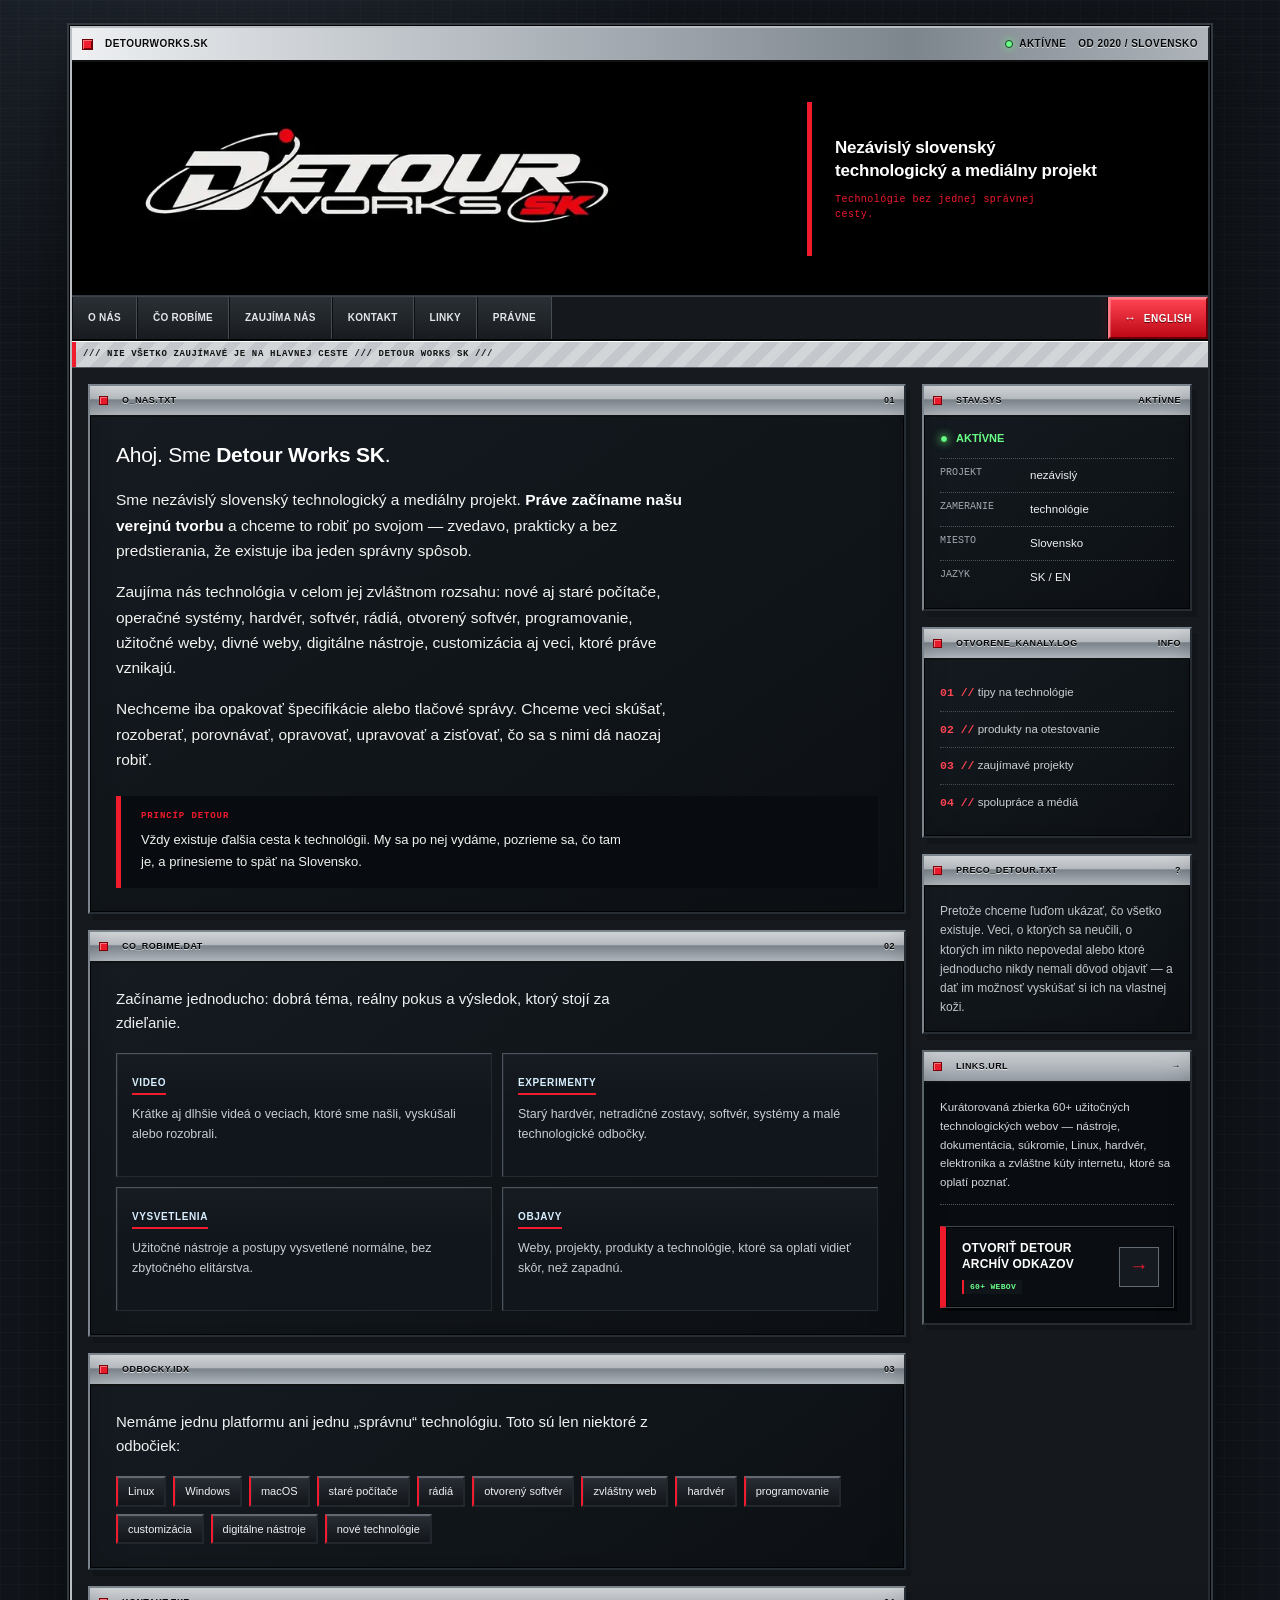
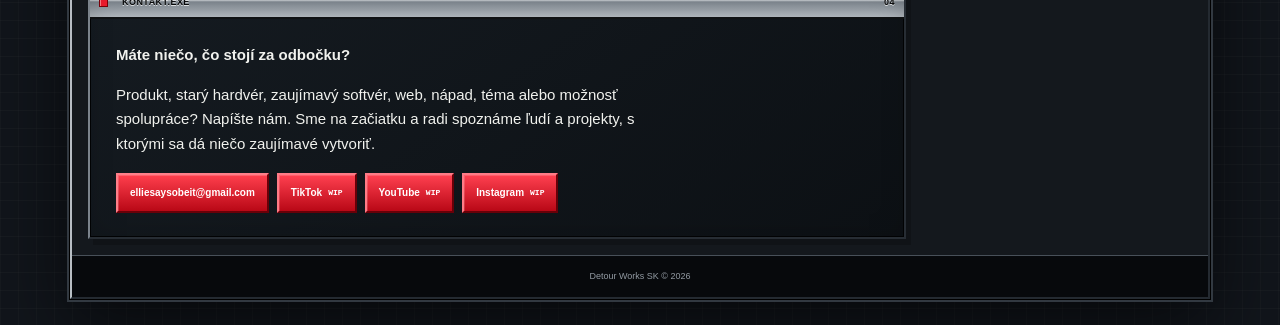
==== commit 29a81f51: "Restore full Detour wordmark in homepage header" ====
--- a/index.html
+++ b/index.html
@@ -23,7 +23,7 @@
 
     <div class="brand-row">
       <a href="index.html" class="logo-link" aria-label="Detour Works SK — domov">
-        <img src="assets/detour-mark.svg" alt="Detour Works SK">
+        <img src="assets/detour-works-sk-logo.webp" alt="Detour Works SK">
       </a>
       <div class="brand-note">
         <h1>Nezávislý slovenský technologický a mediálny projekt</h1>
